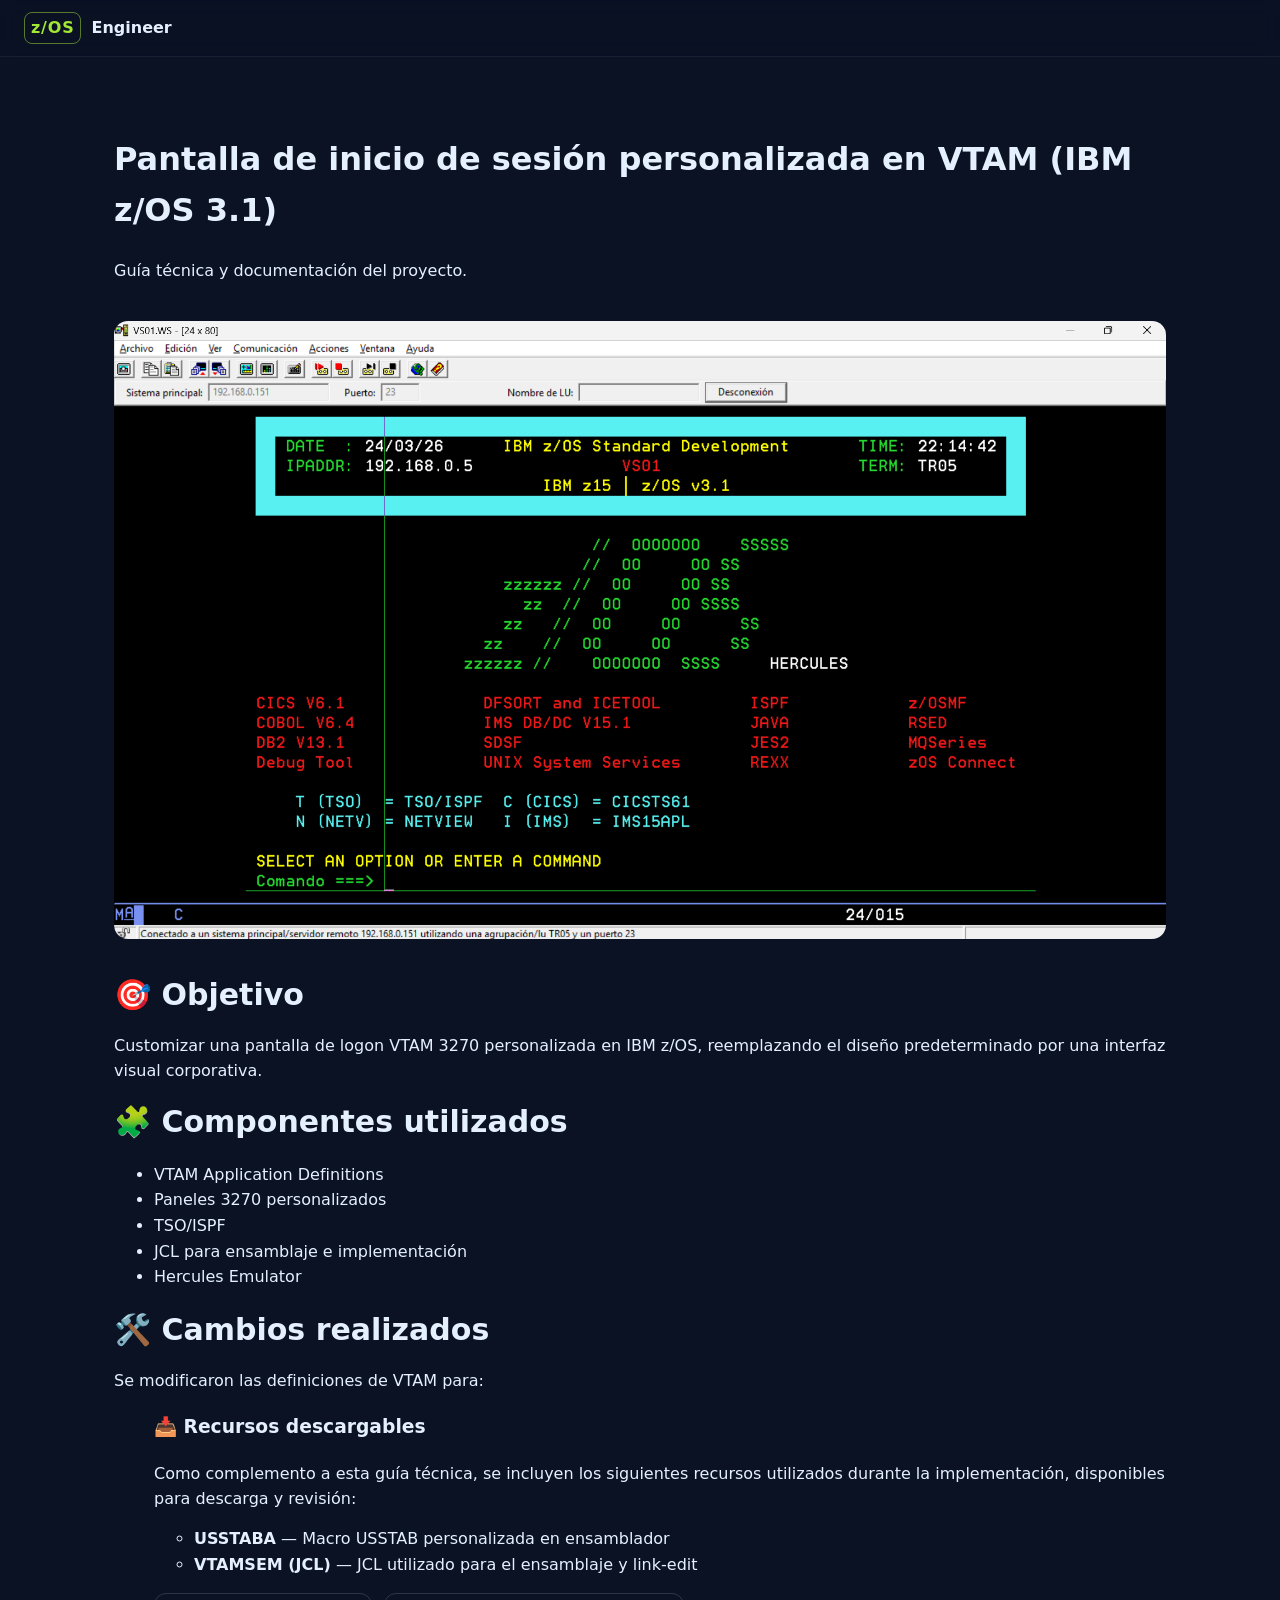
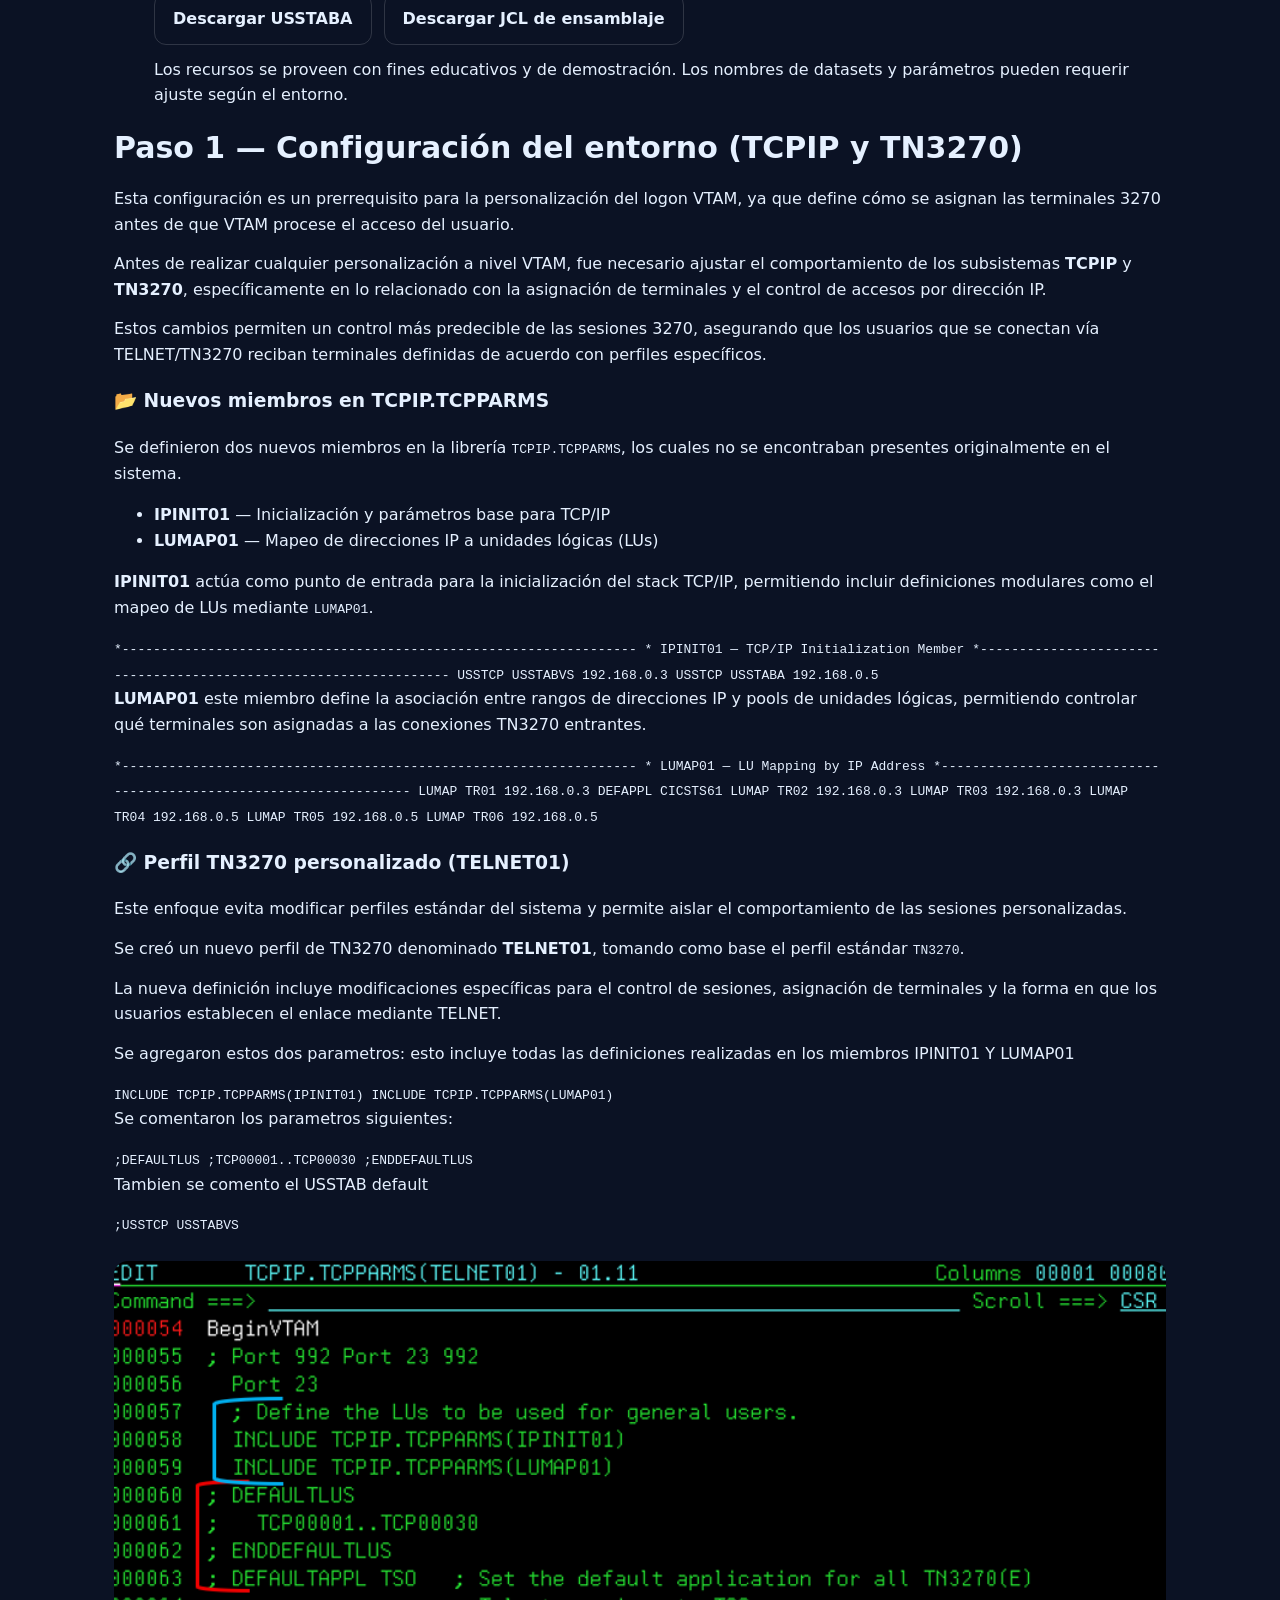
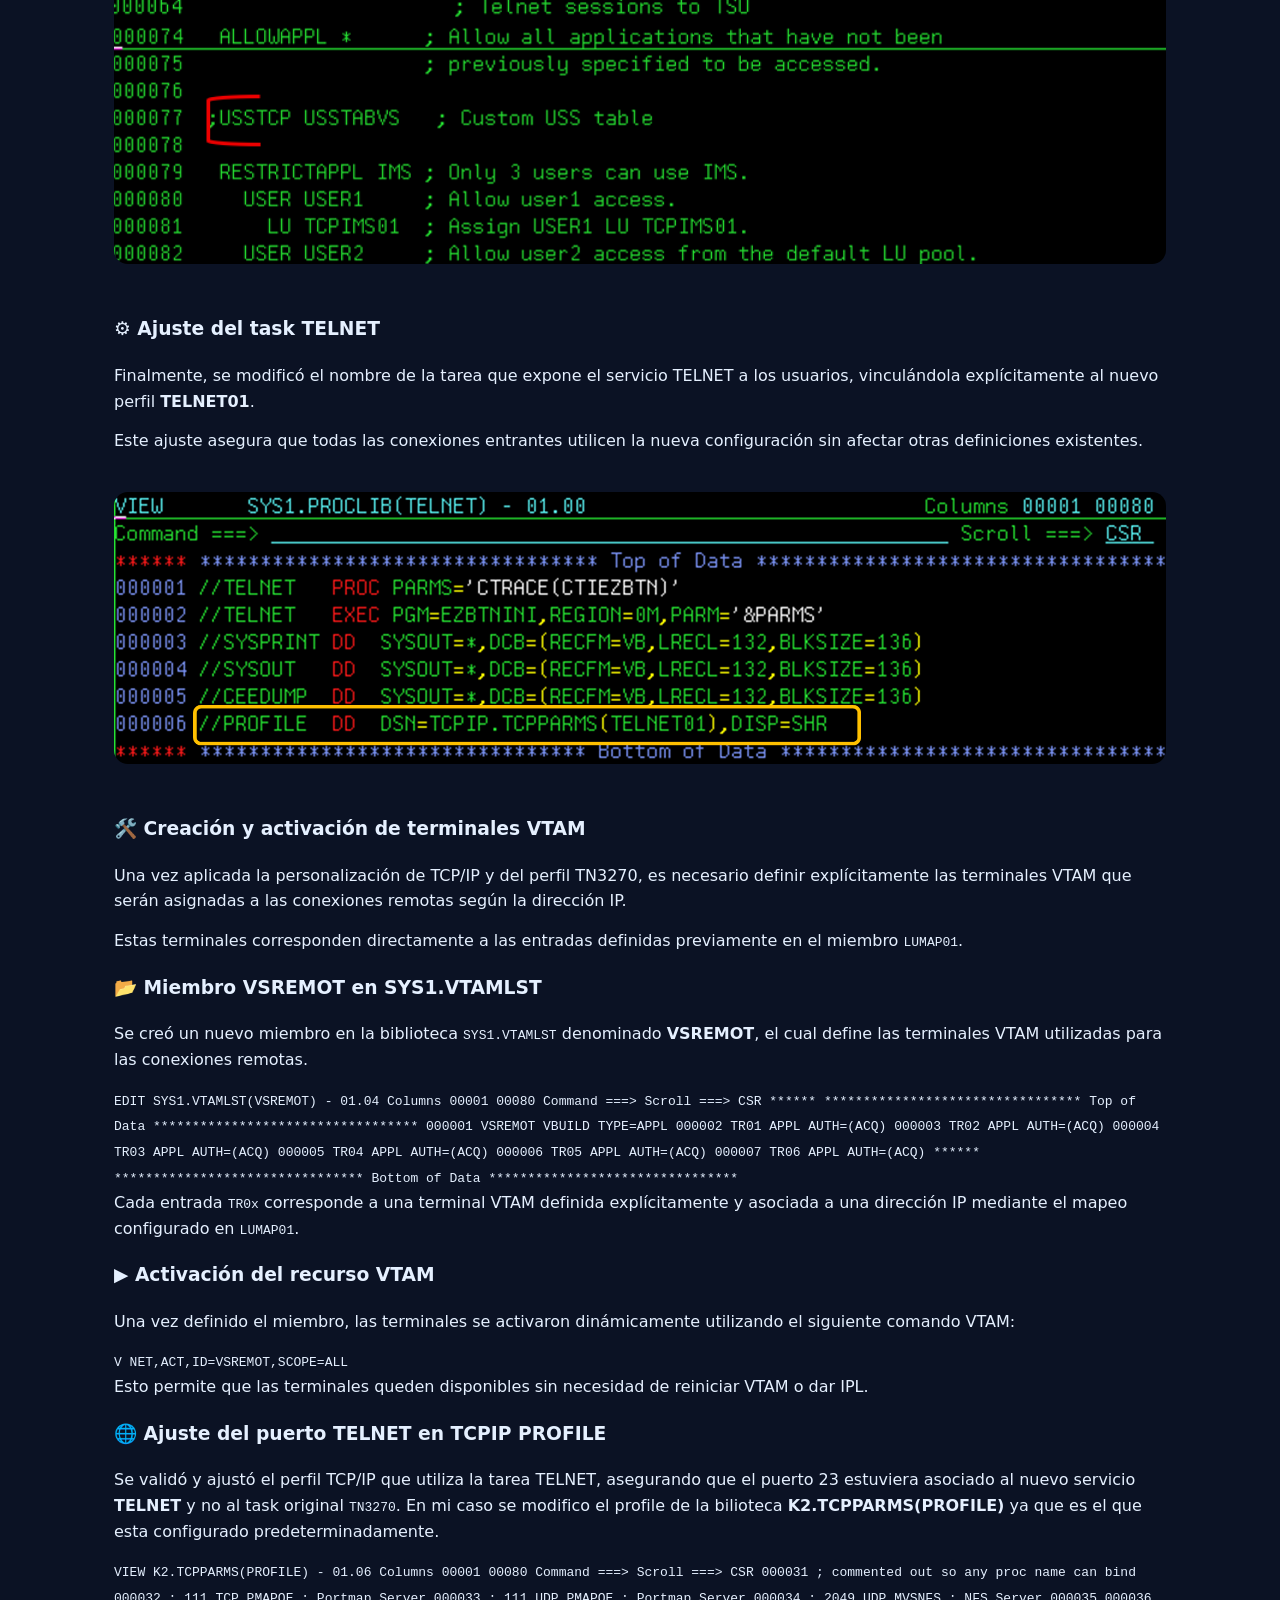
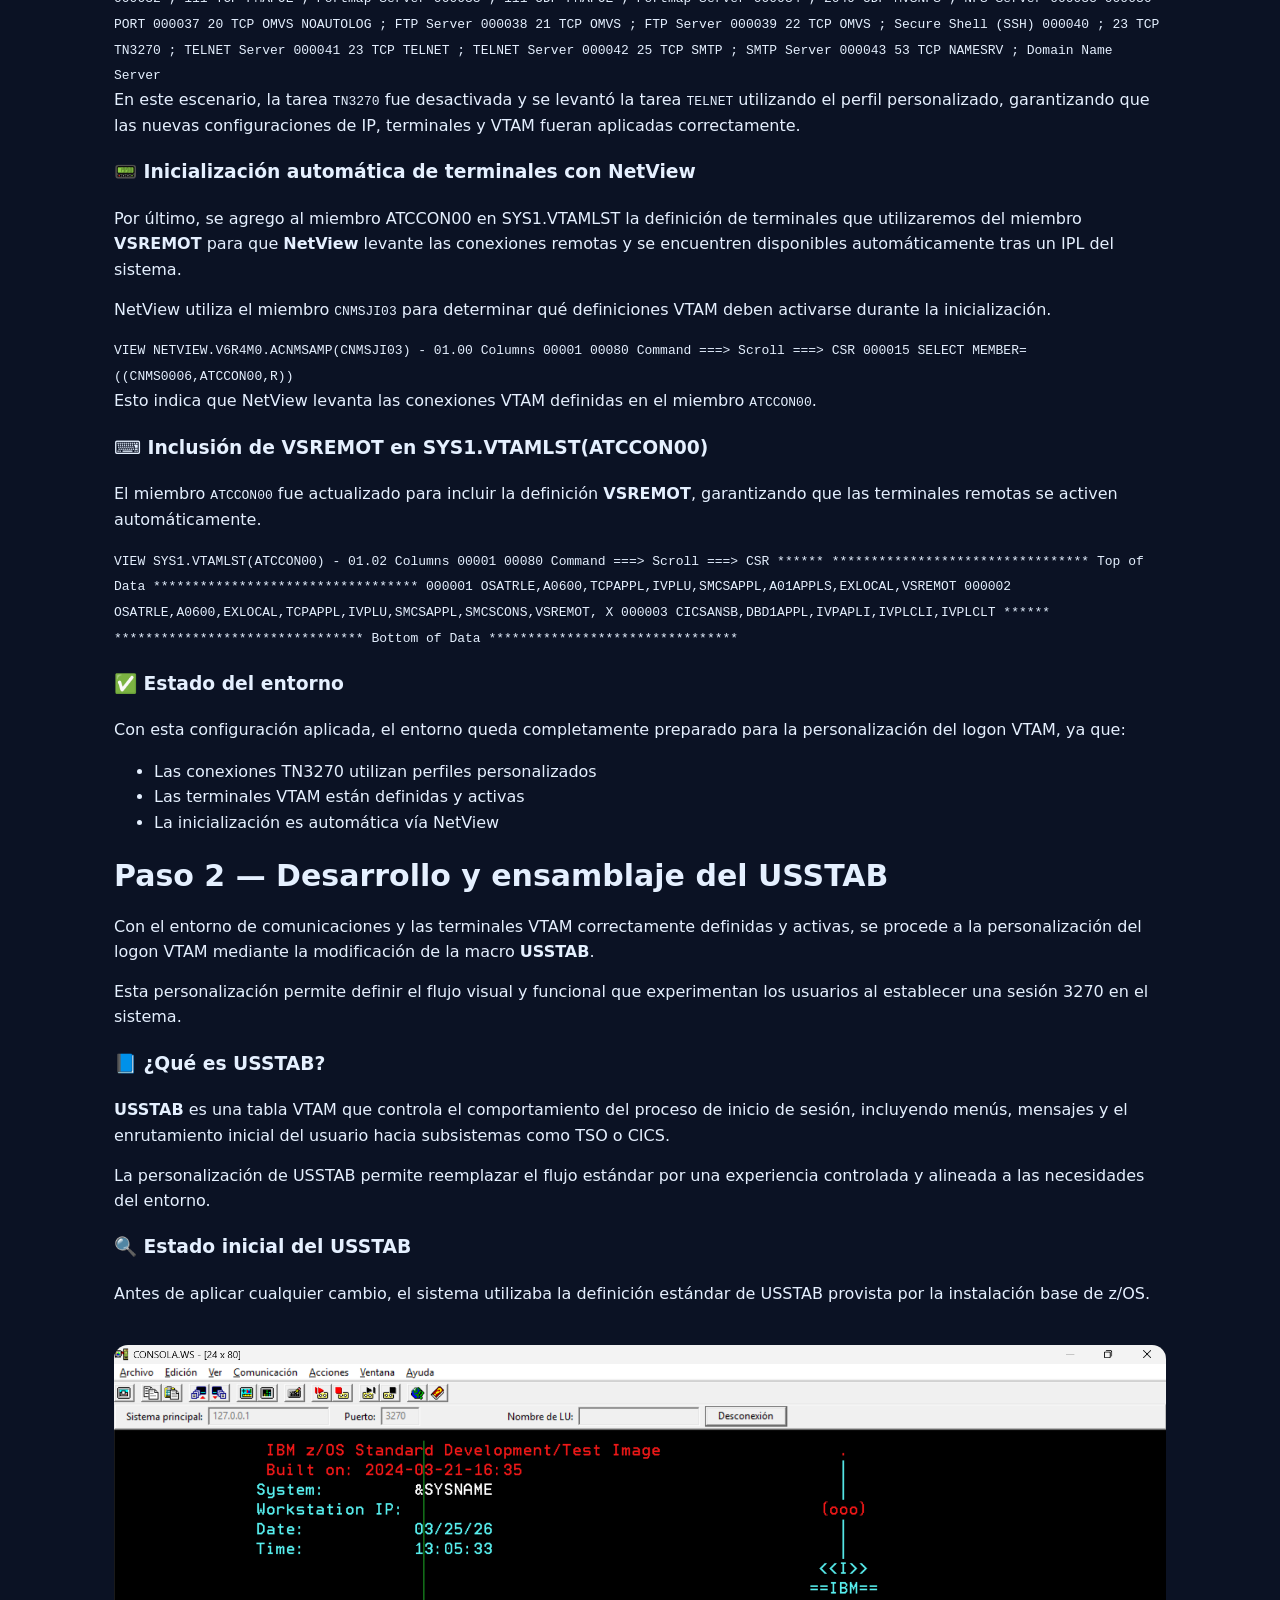
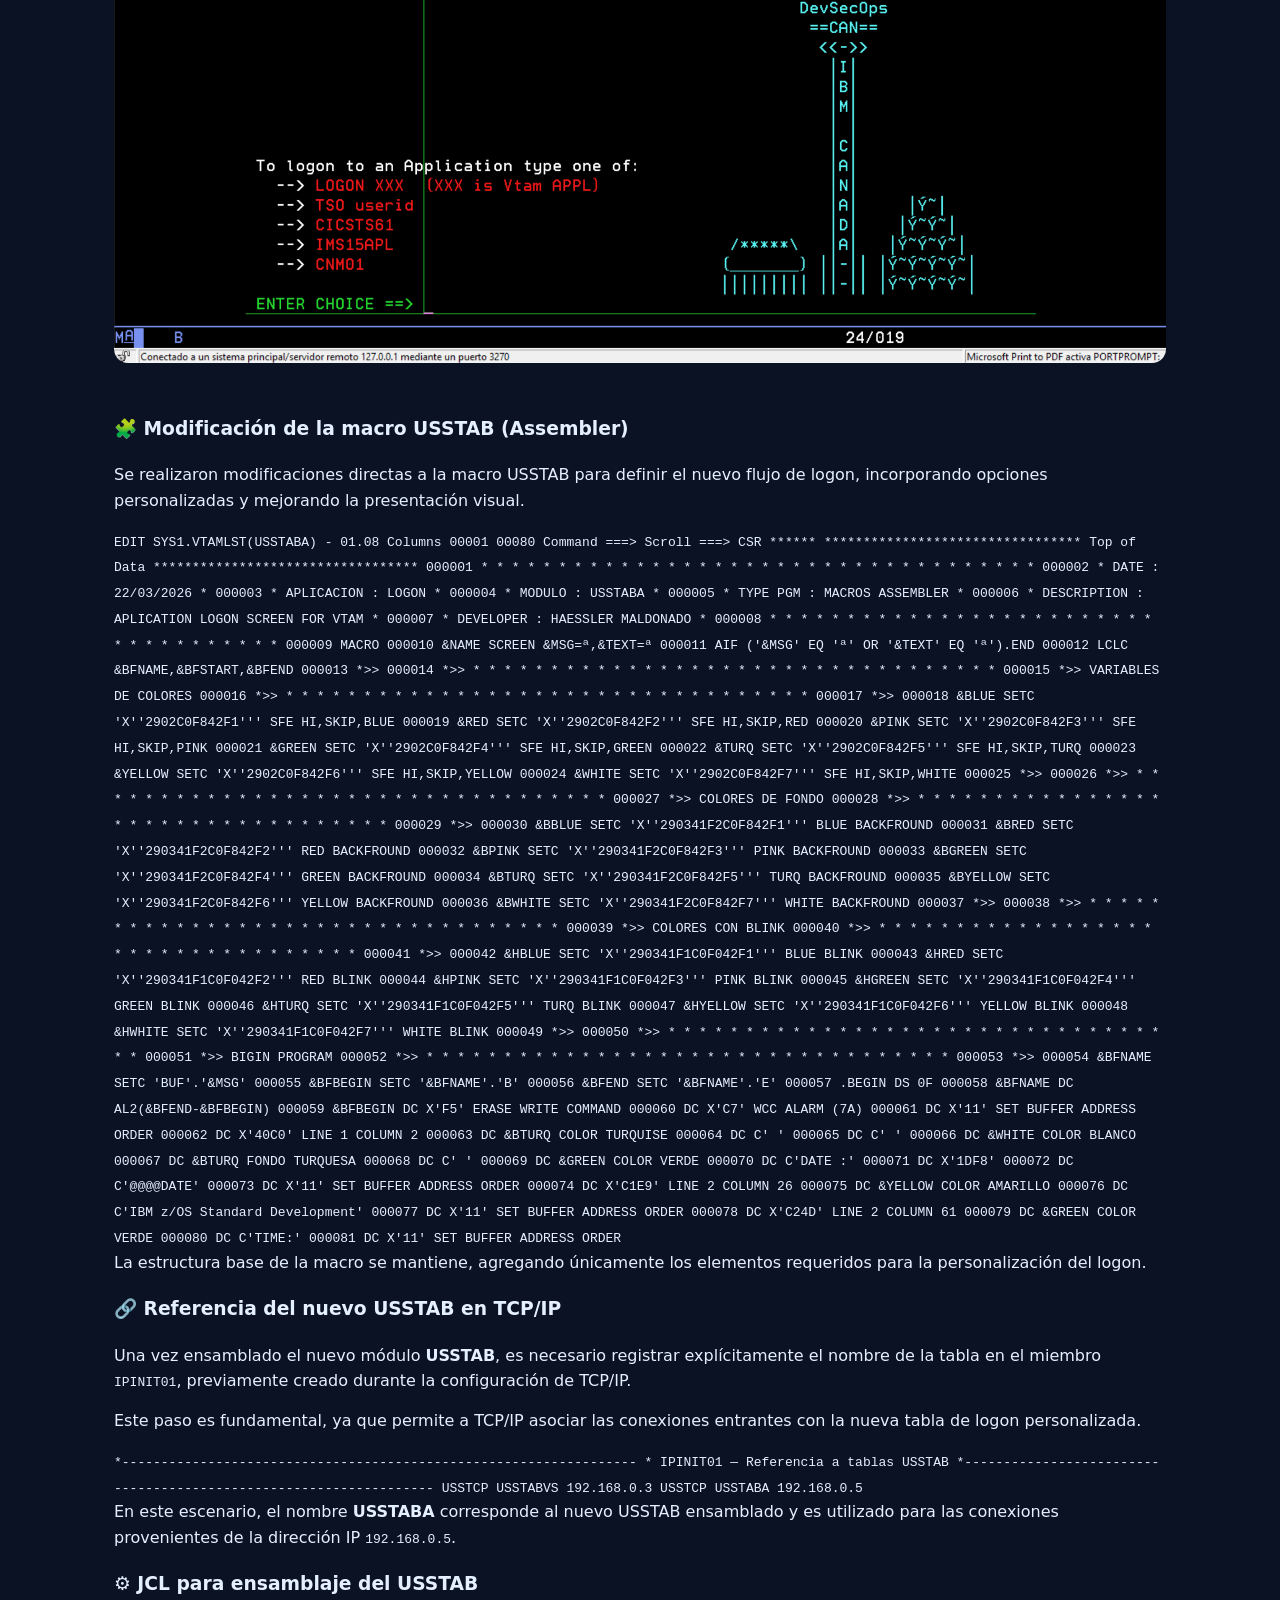
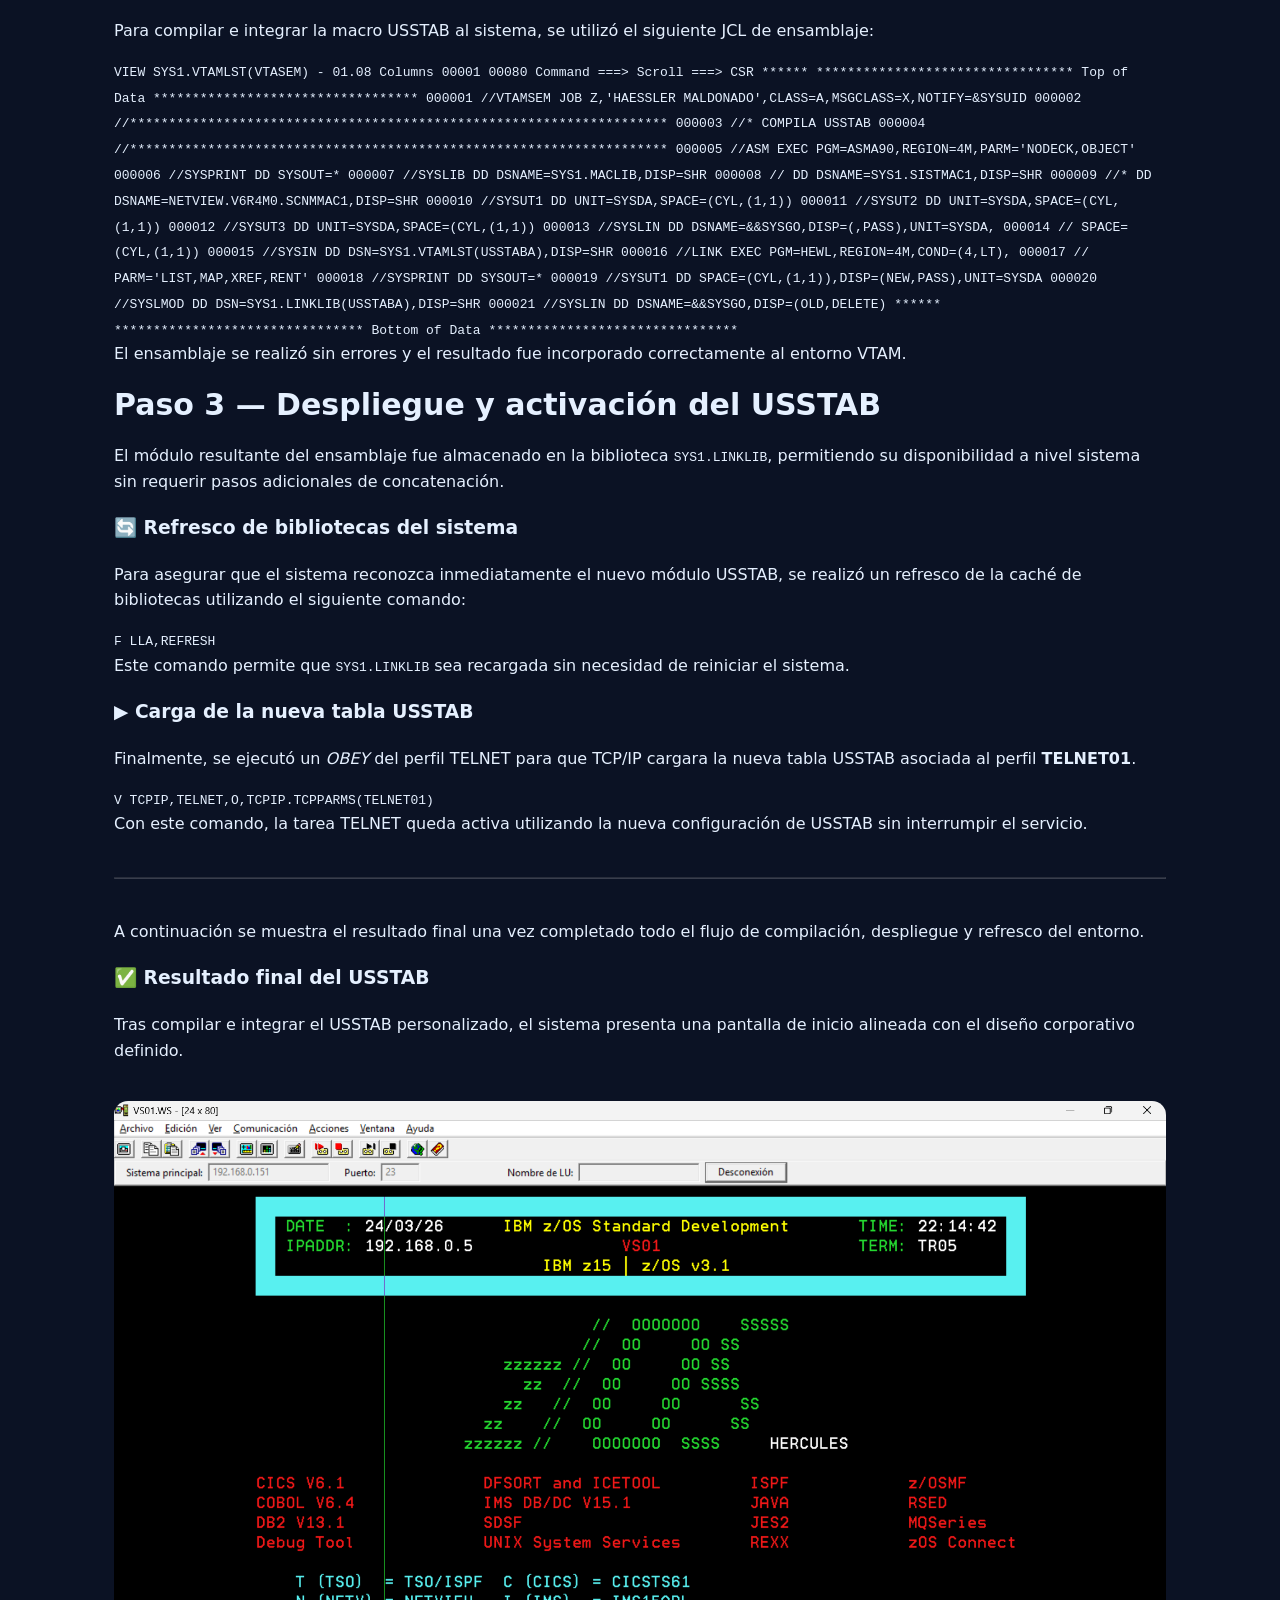
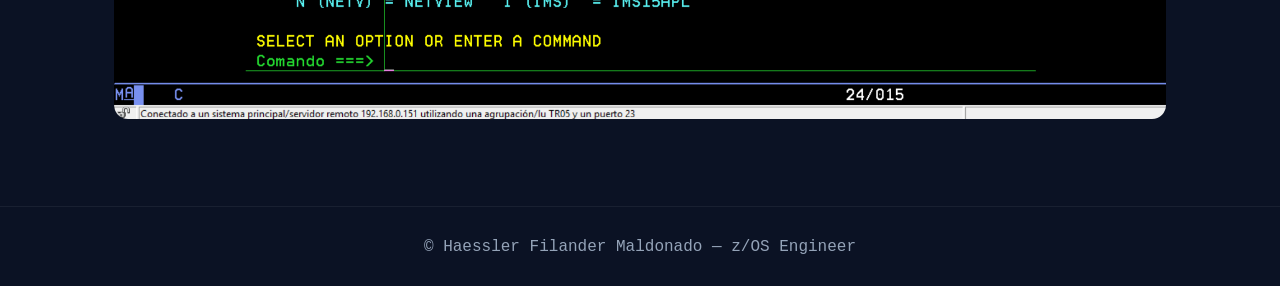
==== vtam-logon.html @ 8ce709db "Add VTAM Logon technical guide with USSTAB and JCL downloads" ====
<!DOCTYPE html>
<html lang="es">
<head>
  <meta charset="UTF-8" />
  <title>VTAM Logon Customization — IBM z/OS</title>
  <meta name="viewport" content="width=device-width, initial-scale=1" />
  <link rel="stylesheet" href="style.css" />
</head>

<body>
  <!-- Topbar reutilizada -->
  <header class="topbar">
    <a class="brand" href="/">
      <span class="brand-mark">z/OS</span>
      <span class="brand-text">Engineer</span>
    </a>
  </header>

  <main class="wrap">
    <h1>Pantalla de inicio de sesión personalizada en VTAM (IBM z/OS 3.1)</h1>

    <p class="muted">
      Guía técnica y documentación del proyecto.
    </p>

    <img src="img/vtam-logon.png"
         alt="Pantalla VTAM personalizada"
         style="width:100%; border-radius:14px; margin:24px 0">

    <h2>🎯 Objetivo</h2>
    <p>
      Customizar una pantalla de logon VTAM 3270 personalizada en IBM z/OS,
      reemplazando el diseño predeterminado por una interfaz visual corporativa.
    </p>

    <h2>🧩 Componentes utilizados</h2>
    <ul>
      <li>VTAM Application Definitions</li>
      <li>Paneles 3270 personalizados</li>
      <li>TSO/ISPF</li>
      <li>JCL para ensamblaje e implementación</li>
      <li>Hercules Emulator</li>
    </ul>



    <h2>🛠️ Cambios realizados</h2>
    <p>
      Se modificaron las definiciones de VTAM para:
    </p>
    <ul>
      <h3>📥 Recursos descargables</h3>

      <p>
      Como complemento a esta guía técnica, se incluyen los siguientes recursos
      utilizados durante la implementación, disponibles para descarga y revisión:
      </p>

      <ul>
        <li>
          <strong>USSTABA</strong> — Macro USSTAB personalizada en ensamblador
        </li>
        <li>
          <strong>VTAMSEM (JCL)</strong> — JCL utilizado para el ensamblaje y link-edit
        </li>
      </ul>

      <div style="display:flex; gap:12px; flex-wrap:wrap; margin-top:16px">
        <a class="btn btn-ghost"
          href="downloads/USSTABA.asm"
          download>
          Descargar USSTABA
        </a>

        <a class="btn btn-ghost"
          href="downloads/VTAMSEM.jcl"
          download>
          Descargar JCL de ensamblaje
        </a>
      </div>

      <p class="muted" style="margin-top:12px">
        Los recursos se proveen con fines educativos y de demostración.
        Los nombres de datasets y parámetros pueden requerir ajuste
        según el entorno.
      </p>
    </ul>

    <h2>Paso 1 — Configuración del entorno (TCPIP y TN3270)</h2>
    <p class="muted">
    Esta configuración es un prerrequisito para la personalización del logon VTAM,
    ya que define cómo se asignan las terminales 3270 antes de que VTAM procese
    el acceso del usuario.
    </p>
    <p>
    Antes de realizar cualquier personalización a nivel VTAM, fue necesario
    ajustar el comportamiento de los subsistemas <strong>TCPIP</strong> y
    <strong>TN3270</strong>, específicamente en lo relacionado con la asignación
    de terminales y el control de accesos por dirección IP.
    </p>

    <p>
    Estos cambios permiten un control más predecible de las sesiones 3270,
    asegurando que los usuarios que se conectan vía TELNET/TN3270 reciban
    terminales definidas de acuerdo con perfiles específicos.
    </p>

    <h3>📂 Nuevos miembros en TCPIP.TCPPARMS</h3>

    <p>
    Se definieron dos nuevos miembros en la librería
    <code>TCPIP.TCPPARMS</code>, los cuales no se encontraban presentes
    originalmente en el sistema.
    </p>

    <ul>
    <li><strong>IPINIT01</strong> — Inicialización y parámetros base para TCP/IP</li>
    <li><strong>LUMAP01</strong> — Mapeo de direcciones IP a unidades lógicas (LUs)</li>
    </ul>

    <p class="muted">
    <strong>IPINIT01</strong> actúa como punto de entrada para la inicialización
    del stack TCP/IP, permitiendo incluir definiciones modulares como el
    mapeo de LUs mediante <code>LUMAP01</code>.
    </p>

    <div class="code-block">
    <code>
    *------------------------------------------------------------------
    * IPINIT01 — TCP/IP Initialization Member
    *------------------------------------------------------------------
    USSTCP USSTABVS 192.168.0.3
    USSTCP USSTABA  192.168.0.5
    </code>
    </div>

    <p class="muted">
    <strong>LUMAP01</strong> este miembro define la asociación entre rangos de direcciones IP y
    pools de unidades lógicas, permitiendo controlar qué terminales
    son asignadas a las conexiones TN3270 entrantes.
    </p>
    <div class="code-block">
    <code>
    *------------------------------------------------------------------
    * LUMAP01 — LU Mapping by IP Address
    *------------------------------------------------------------------
    LUMAP TR01 192.168.0.3 DEFAPPL CICSTS61
    LUMAP TR02 192.168.0.3                 
    LUMAP TR03 192.168.0.3                 
    LUMAP TR04 192.168.0.5                 
    LUMAP TR05 192.168.0.5                 
    LUMAP TR06 192.168.0.5                 
    </code>
    </div>

    <h3>🔗 Perfil TN3270 personalizado (TELNET01)</h3>
    <p class="muted">
    Este enfoque evita modificar perfiles estándar del sistema y permite
    aislar el comportamiento de las sesiones personalizadas.
    </p>

    <p>
    Se creó un nuevo perfil de TN3270 denominado <strong>TELNET01</strong>,
    tomando como base el perfil estándar <code>TN3270</code>.
    </p>

    <p>
    La nueva definición incluye modificaciones específicas para el control
    de sesiones, asignación de terminales y la forma en que los usuarios
    establecen el enlace mediante TELNET.
    </p>
    <p>
    Se agregaron estos dos parametros:
    esto incluye todas las definiciones realizadas en los miembros IPINIT01 Y LUMAP01
    </p>
    <div class="code-block">
    <code>
    INCLUDE TCPIP.TCPPARMS(IPINIT01)
    INCLUDE TCPIP.TCPPARMS(LUMAP01)
    </code>
    </div>
    <p>
    Se comentaron los parametros siguientes:
    </p>
    <div class="code-block">
    <code>
    ;DEFAULTLUS          
    ;TCP00001..TCP00030
    ;ENDDEFAULTLUS
    </code>
    </div>
    <p>
    Tambien se comento el USSTAB default
    </p>
    <div class="code-block">
    <code>
    ;USSTCP USSTABVS          
    </code>
    </div>


    <img src="img/TELNET01.png"
         alt="Pantalla VTAM personalizada"
         style="width:100%; border-radius:14px; margin:24px 0">

    <h3>⚙️ Ajuste del task TELNET</h3>

    <p>
    Finalmente, se modificó el nombre de la tarea que expone el servicio
    TELNET a los usuarios, vinculándola explícitamente al nuevo perfil
    <strong>TELNET01</strong>.
    </p>

    <p>
    Este ajuste asegura que todas las conexiones entrantes utilicen
    la nueva configuración sin afectar otras definiciones existentes.
    </p>

    <img src="img/proc-telnet.png"
         alt="Pantalla VTAM personalizada"
         style="width:100%; border-radius:14px; margin:24px 0">

    <h3>🛠️ Creación y activación de terminales VTAM</h3>

    <p>
      Una vez aplicada la personalización de TCP/IP y del perfil TN3270,
      es necesario definir explícitamente las terminales VTAM que serán
      asignadas a las conexiones remotas según la dirección IP.
    </p>

    <p>
      Estas terminales corresponden directamente a las entradas definidas
      previamente en el miembro <code>LUMAP01</code>.
    </p>  
  
    <h3>📂 Miembro VSREMOT en SYS1.VTAMLST</h3>

    <p>
      Se creó un nuevo miembro en la biblioteca <code>SYS1.VTAMLST</code>
      denominado <strong>VSREMOT</strong>, el cual define las terminales
      VTAM utilizadas para las conexiones remotas.
    </p>  
    <div class="code-block">
      <code>
      EDIT       SYS1.VTAMLST(VSREMOT) - 01.04                           Columns 00001 00080 
      Command ===>                                                          Scroll ===> CSR  
      ****** ********************************* Top of Data **********************************
      000001 VSREMOT  VBUILD TYPE=APPL                                                       
      000002 TR01     APPL AUTH=(ACQ)                                                        
      000003 TR02     APPL AUTH=(ACQ)                                                        
      000004 TR03     APPL AUTH=(ACQ)                                                        
      000005 TR04     APPL AUTH=(ACQ)                                                        
      000006 TR05     APPL AUTH=(ACQ)                                                        
      000007 TR06     APPL AUTH=(ACQ)                                                        
      ****** ******************************** Bottom of Data ********************************
      </code>
    </div>

    <p class="muted">
      Cada entrada <code>TR0x</code> corresponde a una terminal VTAM definida
      explícitamente y asociada a una dirección IP mediante el mapeo
      configurado en <code>LUMAP01</code>.
    </p>    

    <h3>▶️ Activación del recurso VTAM</h3>

    <p>
      Una vez definido el miembro, las terminales se activaron dinámicamente
      utilizando el siguiente comando VTAM:
    </p>

    <div class="code-block">
      <code>
    V NET,ACT,ID=VSREMOT,SCOPE=ALL
      </code>
    </div>

    <p class="muted">
      Esto permite que las terminales queden disponibles sin necesidad de
      reiniciar VTAM o dar IPL.
    </p>

    <h3>🌐 Ajuste del puerto TELNET en TCPIP PROFILE</h3>

    <p>
      Se validó y ajustó el perfil TCP/IP que utiliza la tarea TELNET,
      asegurando que el puerto 23 estuviera asociado al nuevo servicio
      <strong>TELNET</strong> y no al task original <code>TN3270</code>.
      En mi caso se modifico el profile de la bilioteca <strong>K2.TCPPARMS(PROFILE)</strong>
      ya que es el que esta configurado predeterminadamente.
    </p>
    <div class="code-block">
      <code>
      VIEW       K2.TCPPARMS(PROFILE) - 01.06                            Columns 00001 00080
      Command ===>                                                          Scroll ===> CSR 
      000031 ; commented out so any proc name can bind                                      
      000032 ;  111 TCP PMAPOE              ; Portmap Server                                
      000033 ;  111 UDP PMAPOE              ; Portmap Server                                
      000034 ; 2049 UDP MVSNFS              ; NFS Server                                    
      000035                                                                                
      000036 PORT                                                                           
      000037     20 TCP OMVS      NOAUTOLOG ; FTP Server                                    
      000038     21 TCP OMVS                ; FTP Server                                    
      000039     22 TCP OMVS                ; Secure Shell (SSH)                            
      000040 ;   23 TCP TN3270              ; TELNET Server                                 
      000041     23 TCP TELNET              ; TELNET Server                                 
      000042     25 TCP SMTP                ; SMTP Server                                   
      000043     53 TCP NAMESRV             ; Domain Name Server                            
      </code>
    </div>
    <p class="muted">
      En este escenario, la tarea <code>TN3270</code> fue desactivada y se
      levantó la tarea <code>TELNET</code> utilizando el perfil personalizado,
      garantizando que las nuevas configuraciones de IP, terminales y VTAM
      fueran aplicadas correctamente.
    </p>

    <h3>📟 Inicialización automática de terminales con NetView</h3>

    <p>
      Por último, se agrego al miembro ATCCON00 en SYS1.VTAMLST la definición 
      de terminales que utilizaremos del miembro <strong>VSREMOT</strong> para que
      <strong>NetView</strong> levante las conexiones remotas y se encuentren
      disponibles automáticamente tras un IPL del sistema.
    </p>

    <p>
      NetView utiliza el miembro <code>CNMSJI03</code> para determinar
      qué definiciones VTAM deben activarse durante la inicialización.
    </p>

    <div class="code-block">
      <code>
      VIEW       NETVIEW.V6R4M0.ACNMSAMP(CNMSJI03) - 01.00               Columns 00001 00080
      Command ===>                                                          Scroll ===> CSR 
      000015   SELECT MEMBER=((CNMS0006,ATCCON00,R))                                        
      </code>
    </div>

    <p class="muted">
      Esto indica que NetView levanta las conexiones VTAM definidas
      en el miembro <code>ATCCON00</code>.
    </p>

    <h3>⌨️ Inclusión de VSREMOT en SYS1.VTAMLST(ATCCON00)</h3>

    <p>
      El miembro <code>ATCCON00</code> fue actualizado para incluir
      la definición <strong>VSREMOT</strong>, garantizando que las
      terminales remotas se activen automáticamente.
    </p>

    <div class="code-block">
      <code>
      VIEW       SYS1.VTAMLST(ATCCON00) - 01.02                          Columns 00001 00080 
      Command ===>                                                          Scroll ===> CSR  
      ****** ********************************* Top of Data **********************************
      000001 OSATRLE,A0600,TCPAPPL,IVPLU,SMCSAPPL,A01APPLS,EXLOCAL,VSREMOT                   
      000002 OSATRLE,A0600,EXLOCAL,TCPAPPL,IVPLU,SMCSAPPL,SMCSCONS,VSREMOT,         X        
      000003 CICSANSB,DBD1APPL,IVPAPLI,IVPLCLI,IVPLCLT                                       
      ****** ******************************** Bottom of Data ********************************
      </code>
    </div>

    <h3>✅ Estado del entorno</h3>

    <p>
      Con esta configuración aplicada, el entorno queda completamente
      preparado para la personalización del logon VTAM, ya que:
    </p>

    <ul>
      <li>Las conexiones TN3270 utilizan perfiles personalizados</li>
      <li>Las terminales VTAM están definidas y activas</li>
      <li>La inicialización es automática vía NetView</li>
    </ul>

    <h2>Paso 2 — Desarrollo y ensamblaje del USSTAB</h2>

    <p>
      Con el entorno de comunicaciones y las terminales VTAM correctamente
      definidas y activas, se procede a la personalización del logon VTAM
      mediante la modificación de la macro <strong>USSTAB</strong>.
    </p>

    <p>
      Esta personalización permite definir el flujo visual y funcional que
      experimentan los usuarios al establecer una sesión 3270 en el sistema.
    </p>
    <h3>📘 ¿Qué es USSTAB?</h3>

    <p>
      <strong>USSTAB</strong> es una tabla VTAM que controla el comportamiento
      del proceso de inicio de sesión, incluyendo menús, mensajes y el
      enrutamiento inicial del usuario hacia subsistemas como TSO o CICS.
    </p>

    <p class="muted">
      La personalización de USSTAB permite reemplazar el flujo estándar por
      una experiencia controlada y alineada a las necesidades del entorno.
    </p>

    <h3>🔍 Estado inicial del USSTAB</h3>

    <p>
      Antes de aplicar cualquier cambio, el sistema utilizaba la definición
      estándar de USSTAB provista por la instalación base de z/OS.
    </p>

    <img src="img/usstab-before.png"
        alt="USSTAB original antes de la customización"
        style="width:100%; border-radius:14px; margin:24px 0">

    <h3>🧩 Modificación de la macro USSTAB (Assembler)</h3>

    <p>
      Se realizaron modificaciones directas a la macro USSTAB para definir
      el nuevo flujo de logon, incorporando opciones personalizadas y
      mejorando la presentación visual.
    </p>

    <div class="code-block">
      <code>
    EDIT       SYS1.VTAMLST(USSTABA) - 01.08                           Columns 00001 00080 
    Command ===>                                                          Scroll ===> CSR  
    ****** ********************************* Top of Data **********************************
    000001 * * * * * * * * * * * * * * * * * * * * * * * * * * * * * * * * * * * *         
    000002 * DATE        : 22/03/2026                                            *         
    000003 * APLICACION  : LOGON                                                 *         
    000004 * MODULO      : USSTABA                                               *         
    000005 * TYPE PGM    : MACROS ASSEMBLER                                      *         
    000006 * DESCRIPTION : APLICATION LOGON SCREEN FOR VTAM                      *         
    000007 * DEVELOPER   : HAESSLER MALDONADO                                    *         
    000008 * * * * * * * * * * * * * * * * * * * * * * * * * * * * * * * * * * * *         
    000009          MACRO                                                                  
    000010 &NAME    SCREEN &MSG=ª,&TEXT=ª                                                  
    000011          AIF   ('&MSG' EQ 'ª' OR '&TEXT' EQ 'ª').END                            
    000012          LCLC  &BFNAME,&BFSTART,&BFEND                                          
    000013 *>>                                                                             
    000014 *>> * * * * * * * * * * * * * * * * * * * * * * * * * * * * * * * * * *         
    000015 *>>                     VARIABLES DE COLORES                                    
    000016 *>> * * * * * * * * * * * * * * * * * * * * * * * * * * * * * * * * * *         
    000017 *>>                                                                             
    000018 &BLUE    SETC  'X''2902C0F842F1'''                SFE HI,SKIP,BLUE              
    000019 &RED     SETC  'X''2902C0F842F2'''                SFE HI,SKIP,RED               
    000020 &PINK    SETC  'X''2902C0F842F3'''                SFE HI,SKIP,PINK              
    000021 &GREEN   SETC  'X''2902C0F842F4'''                SFE HI,SKIP,GREEN             
    000022 &TURQ    SETC  'X''2902C0F842F5'''                SFE HI,SKIP,TURQ             
    000023 &YELLOW  SETC  'X''2902C0F842F6'''                SFE HI,SKIP,YELLOW           
    000024 &WHITE   SETC  'X''2902C0F842F7'''                SFE HI,SKIP,WHITE            
    000025 *>>                                                                            
    000026 *>> * * * * * * * * * * * * * * * * * * * * * * * * * * * * * * * * * *        
    000027 *>>                       COLORES DE FONDO                                     
    000028 *>> * * * * * * * * * * * * * * * * * * * * * * * * * * * * * * * * * *        
    000029 *>>                                                                            
    000030 &BBLUE   SETC  'X''290341F2C0F842F1'''            BLUE   BACKFROUND            
    000031 &BRED    SETC  'X''290341F2C0F842F2'''            RED    BACKFROUND            
    000032 &BPINK   SETC  'X''290341F2C0F842F3'''            PINK   BACKFROUND            
    000033 &BGREEN  SETC  'X''290341F2C0F842F4'''            GREEN  BACKFROUND            
    000034 &BTURQ   SETC  'X''290341F2C0F842F5'''            TURQ   BACKFROUND            
    000035 &BYELLOW SETC  'X''290341F2C0F842F6'''            YELLOW BACKFROUND            
    000036 &BWHITE  SETC  'X''290341F2C0F842F7'''            WHITE  BACKFROUND            
    000037 *>>                                                                            
    000038 *>> * * * * * * * * * * * * * * * * * * * * * * * * * * * * * * * * * *        
    000039 *>>                       COLORES CON BLINK                                    
    000040 *>> * * * * * * * * * * * * * * * * * * * * * * * * * * * * * * * * * *        
    000041 *>>                                                                            
    000042 &HBLUE   SETC  'X''290341F1C0F042F1'''            BLUE   BLINK                 
    000043 &HRED    SETC  'X''290341F1C0F042F2'''            RED    BLINK                 
    000044 &HPINK   SETC  'X''290341F1C0F042F3'''            PINK   BLINK                 
    000045 &HGREEN  SETC  'X''290341F1C0F042F4'''            GREEN  BLINK                 
    000046 &HTURQ   SETC  'X''290341F1C0F042F5'''            TURQ   BLINK                 
    000047 &HYELLOW SETC  'X''290341F1C0F042F6'''            YELLOW BLINK                 
    000048 &HWHITE  SETC  'X''290341F1C0F042F7'''            WHITE  BLINK                 
    000049 *>>                                                                            
    000050 *>> * * * * * * * * * * * * * * * * * * * * * * * * * * * * * * * * * *        
    000051 *>>                         BIGIN PROGRAM                                      
    000052 *>> * * * * * * * * * * * * * * * * * * * * * * * * * * * * * * * * * *        
    000053 *>>                                                                            
    000054 &BFNAME  SETC  'BUF'.'&MSG'                                                    
    000055 &BFBEGIN SETC  '&BFNAME'.'B'                                                   
    000056 &BFEND   SETC  '&BFNAME'.'E'                                                   
    000057 .BEGIN   DS    0F                                                              
    000058 &BFNAME  DC    AL2(&BFEND-&BFBEGIN)                                            
    000059 &BFBEGIN DC    X'F5'                     ERASE WRITE COMMAND                   
    000060          DC    X'C7'                     WCC ALARM (7A)                        
    000061          DC    X'11'                     SET BUFFER ADDRESS ORDER              
    000062          DC    X'40C0'                   LINE 1 COLUMN 2                       
    000063          DC    &BTURQ                    COLOR TURQUISE                        
    000064          DC    C'                                       '                      
    000065          DC    C'                                       '                      
    000066          DC    &WHITE                    COLOR BLANCO                          
    000067          DC    &BTURQ                    FONDO TURQUESA                        
    000068          DC    C'  '                                                           
    000069          DC    &GREEN                    COLOR VERDE                           
    000070          DC    C'DATE  :'                                                      
    000071          DC    X'1DF8'                                                         
    000072          DC    C'@@@@DATE'                                                     
    000073          DC    X'11'                     SET BUFFER ADDRESS ORDER              
    000074          DC    X'C1E9'                   LINE 2 COLUMN 26                      
    000075          DC    &YELLOW                   COLOR AMARILLO                        
    000076          DC    C'IBM z/OS Standard Development'                                
    000077          DC    X'11'                     SET BUFFER ADDRESS ORDER              
    000078          DC    X'C24D'                   LINE 2 COLUMN 61                      
    000079          DC    &GREEN                    COLOR VERDE                           
    000080          DC    C'TIME:'                                                        
    000081          DC    X'11'                     SET BUFFER ADDRESS ORDER              
      </code>
    </div>

    <p class="muted">
      La estructura base de la macro se mantiene, agregando únicamente los
      elementos requeridos para la personalización del logon.
    </p>

    <h3>🔗 Referencia del nuevo USSTAB en TCP/IP</h3>

    <p>
      Una vez ensamblado el nuevo módulo <strong>USSTAB</strong>, es necesario
      registrar explícitamente el nombre de la tabla en el miembro
      <code>IPINIT01</code>, previamente creado durante la configuración de
      TCP/IP.
    </p>

    <p>
      Este paso es fundamental, ya que permite a TCP/IP asociar las conexiones
      entrantes con la nueva tabla de logon personalizada.
    </p>

    <div class="code-block">
      <code>
    *------------------------------------------------------------------
    * IPINIT01 — Referencia a tablas USSTAB
    *------------------------------------------------------------------
    USSTCP USSTABVS 192.168.0.3
    USSTCP USSTABA  192.168.0.5
      </code>
    </div>

    <p class="muted">
      En este escenario, el nombre <strong>USSTABA</strong> corresponde al
      nuevo USSTAB ensamblado y es utilizado para las conexiones provenientes
      de la dirección IP <code>192.168.0.5</code>.
    </p>

    <h3>⚙️ JCL para ensamblaje del USSTAB</h3>

    <p>
      Para compilar e integrar la macro USSTAB al sistema, se utilizó el
      siguiente JCL de ensamblaje:
    </p>

    <div class="code-block">
      <code>
    VIEW       SYS1.VTAMLST(VTASEM) - 01.08                            Columns 00001 00080 
    Command ===>                                                          Scroll ===> CSR  
    ****** ********************************* Top of Data **********************************
    000001 //VTAMSEM  JOB Z,'HAESSLER MALDONADO',CLASS=A,MSGCLASS=X,NOTIFY=&SYSUID         
    000002 //*********************************************************************         
    000003 //* COMPILA USSTAB                                                              
    000004 //*********************************************************************         
    000005 //ASM      EXEC PGM=ASMA90,REGION=4M,PARM='NODECK,OBJECT'                       
    000006 //SYSPRINT DD SYSOUT=*                                                          
    000007 //SYSLIB   DD DSNAME=SYS1.MACLIB,DISP=SHR                                       
    000008 //         DD DSNAME=SYS1.SISTMAC1,DISP=SHR                                     
    000009 //*        DD DSNAME=NETVIEW.V6R4M0.SCNMMAC1,DISP=SHR                           
    000010 //SYSUT1   DD UNIT=SYSDA,SPACE=(CYL,(1,1))                                      
    000011 //SYSUT2   DD UNIT=SYSDA,SPACE=(CYL,(1,1))                                      
    000012 //SYSUT3   DD UNIT=SYSDA,SPACE=(CYL,(1,1))                                      
    000013 //SYSLIN   DD DSNAME=&&SYSGO,DISP=(,PASS),UNIT=SYSDA,                           
    000014 //         SPACE=(CYL,(1,1))                                                    
    000015 //SYSIN    DD DSN=SYS1.VTAMLST(USSTABA),DISP=SHR                                
    000016 //LINK     EXEC PGM=HEWL,REGION=4M,COND=(4,LT),                                 
    000017 //         PARM='LIST,MAP,XREF,RENT'                                            
    000018 //SYSPRINT DD SYSOUT=*                                                          
    000019 //SYSUT1   DD SPACE=(CYL,(1,1)),DISP=(NEW,PASS),UNIT=SYSDA                      
    000020 //SYSLMOD  DD DSN=SYS1.LINKLIB(USSTABA),DISP=SHR                                
    000021 //SYSLIN   DD DSNAME=&&SYSGO,DISP=(OLD,DELETE)                                  
    ****** ******************************** Bottom of Data ********************************
      </code>
    </div>

    <p class="muted">
      El ensamblaje se realizó sin errores y el resultado fue incorporado
      correctamente al entorno VTAM.
    </p>

    <h2>Paso 3 —  Despliegue y activación del USSTAB</h2>

    <p>
      El módulo resultante del ensamblaje fue almacenado en la biblioteca
      <code>SYS1.LINKLIB</code>, permitiendo su disponibilidad a nivel sistema
      sin requerir pasos adicionales de concatenación.
    </p>

    <h3>🔄 Refresco de bibliotecas del sistema</h3>

    <p>
      Para asegurar que el sistema reconozca inmediatamente el nuevo módulo
      USSTAB, se realizó un refresco de la caché de bibliotecas utilizando
      el siguiente comando:
    </p>

    <div class="code-block">
      <code>
    F LLA,REFRESH
      </code>
    </div>

    <p class="muted">
      Este comando permite que <code>SYS1.LINKLIB</code> sea recargada sin
      necesidad de reiniciar el sistema.
    </p>

    <h3>▶️ Carga de la nueva tabla USSTAB</h3>

    <p>
      Finalmente, se ejecutó un <em>OBEY</em> del perfil TELNET para que
      TCP/IP cargara la nueva tabla USSTAB asociada al perfil
      <strong>TELNET01</strong>.
    </p>

    <div class="code-block">
      <code>
    V TCPIP,TELNET,O,TCPIP.TCPPARMS(TELNET01)
      </code>
    </div>    
    <p class="muted">
      Con este comando, la tarea TELNET queda activa utilizando la nueva
      configuración de USSTAB sin interrumpir el servicio.
    </p>

    <hr style="margin:40px 0; opacity:.2">
    <p class="muted">
    A continuación se muestra el resultado final una vez completado todo el flujo
    de compilación, despliegue y refresco del entorno.
    </p>
    <h3>✅ Resultado final del USSTAB</h3>

    <p>
      Tras compilar e integrar el USSTAB personalizado, el sistema presenta
      una pantalla de inicio alineada con el diseño corporativo definido.
    </p>

    <img src="img/usstab-after.png"
        alt="USSTAB personalizado después de la modificación"
        style="width:100%; border-radius:14px; margin:24px 0">

  </main>

  <footer class="footer">
    <p class="mono">© Haessler Filander Maldonado — z/OS Engineer</p>
  </footer>
</body>
</html>
---- style.css ----
/* ===== Base ===== */
:root{
  --bg: #0b1224;         /* deep space */
  --panel: #0f172a;      /* slate-900 */
  --card: #111827;       /* gray-900 */
  --text: #e5f0ff;
  --muted: #94a3b8;
  --accent: #22d3ee;     /* cyan-400 */
  --accent-2: #14b8a6;   /* teal-500 */
  --lime: #a3e635;       /* 3270 green */
  --shadow: rgba(0,0,0,.35);
  --radius: 14px;
}

*{box-sizing:border-box}
html,body{margin:0;padding:0}
body{
  font-family: system-ui, -apple-system, Segoe UI, Roboto, Ubuntu, Cantarell, Noto Sans, Arial, "Helvetica Neue", sans-serif;
  background: radial-gradient(1200px 800px at 80% -10%, rgba(34,211,238,.15), transparent 70%),
              radial-gradient(1000px 700px at 10% 110%, rgba(163,230,53,.12), transparent 65%),
              var(--bg);
  color: var(--text);
  line-height: 1.6;
}

/* monospace flavor */
.mono{font-family: ui-monospace, SFMono-Regular, Menlo, Monaco, Consolas, "Liberation Mono", "Courier New", monospace}

/* ===== Skip link ===== */
.skip-link{
  position:absolute; left:-9999px; top:auto; width:1px; height:1px; overflow:hidden;
}
.skip-link:focus{
  left:12px; top:12px; width:auto; height:auto; padding:8px 12px;
  background:#000; color:#fff; border-radius:8px; z-index:1000;
}

/* ===== Topbar ===== */
.topbar{
  position:sticky; top:0; z-index:50;
  display:flex; align-items:center; justify-content:space-between;
  padding: 12px 24px;
  background: rgba(11, 18, 36, .6);
  backdrop-filter: blur(8px);
  border-bottom: 1px solid rgba(255,255,255,.06);
}
.brand{display:flex; gap:10px; align-items:baseline; text-decoration:none}
.brand:hover .brand-text{opacity:.95}
.brand-mark{
  color: var(--lime); font-weight:900; letter-spacing:.8px;
  border:1px solid rgba(163,230,53,.5); padding:2px 6px; border-radius:8px;
}
.brand-text{color:var(--text); font-weight:700}
.nav{display:flex; gap:14px}
.nav a{color:var(--muted); text-decoration:none; padding:8px 10px; border-radius:8px}
.nav a:hover,.nav a:focus{color:var(--text); background:rgba(255,255,255,.06); outline:none}

/* ===== Buttons ===== */
.btn{display:inline-flex; gap:8px; align-items:center; padding:12px 18px; border-radius:12px; text-decoration:none; font-weight:600}
.btn-primary{background:linear-gradient(135deg, var(--accent), var(--accent-2)); color:#051016; box-shadow:0 10px 30px rgba(34,211,238,.25)}
.btn-primary:hover{filter:brightness(1.08)}
.btn-ghost{color:var(--text); border:1px solid rgba(255,255,255,.15)}
.btn-ghost:hover{background:rgba(255,255,255,.06)}
.btn-accent{color:#051016; background:var(--lime)}

/* ===== Hero ===== */
.hero{
  position:relative;
  min-height: 72vh;
  display:grid; place-items:center;
  background: #0a0f1e url("img/mainframe-hero.jpg") center/cover no-repeat;
  overflow:hidden;
}
.hero-overlay{
  position:absolute; inset:0;
  background: linear-gradient(to bottom, rgba(5,10,20,.6), rgba(5,10,20,.85));
}
.grid-overlay{
  position:absolute; inset:0; opacity:.18; mix-blend-mode:screen;
  background-image:
    linear-gradient(rgba(34,211,238,.15) 1px, transparent 1px),
    linear-gradient(90deg, rgba(34,211,238,.15) 1px, transparent 1px);
  background-size: 40px 40px;
  pointer-events:none;
}
.hero-inner{position:relative; z-index:1; text-align:center; max-width: 980px; padding: 0 20px}
.hero h1{font-size: clamp(28px, 4vw, 56px); margin:0 0 10px}
.subtitle{font-size: clamp(14px,1.6vw,18px); color:var(--muted)}
.cursor{color:var(--lime); animation: blink 1.1s steps(2,end) infinite}
.glow{text-shadow:0 0 14px rgba(34,211,238,.35)}
.hero-ctas{margin-top:22px; display:flex; gap:12px; justify-content:center}
@keyframes blink{50%{opacity:0}}

/* ===== Wrappers ===== */
.wrap{max-width:1100px; margin:0 auto; padding:56px 24px}
h2{font-size: clamp(22px, 2.4vw, 30px); margin:0 0 14px}
p{margin:0 0 14px}

/* ===== About / Stats ===== */
.about p{color:var(--text); opacity:.92}
.stats{display:grid; grid-template-columns: repeat(auto-fit, minmax(180px,1fr)); gap:16px; margin-top:18px}
.stat-card{
  border-radius: var(--radius);
  background: linear-gradient(180deg, rgba(255,255,255,.06), rgba(255,255,255,.02));
  border:1px solid rgba(255,255,255,.08);
  padding:18px;
  box-shadow:0 6px 18px var(--shadow);
}
.stat-value{font-size:28px; font-weight:800; color:var(--lime)}
.stat-plus{color:var(--muted); font-weight:700}
.stat-label{display:block; color:var(--muted)}

/* ===== Skills ===== */
.skills .tags{display:flex; flex-wrap:wrap; gap:10px; padding:0; list-style:none}
.skills .tags li{
  padding:8px 12px; border-radius:999px; border:1px dashed rgba(34,211,238,.35);
  background: rgba(17,24,39,.7); color:#d2f7ff; font-weight:600; letter-spacing:.3px
}

/* ===== Projects ===== */
.projects{display:grid; grid-template-columns: repeat(auto-fit, minmax(280px, 1fr)); gap:22px}
.project-card{
  display:flex; flex-direction:column; border-radius: var(--radius); overflow:hidden;
  background: linear-gradient(160deg, rgba(15,23,42,.9), rgba(2,6,23,.9));
  border: 1px solid rgba(255,255,255,.08);
  box-shadow: 0 12px 30px var(--shadow);
  transition: transform .25s ease, box-shadow .25s ease;
}
.project-card:hover{transform: translateY(-4px); box-shadow:0 18px 40px rgba(0,0,0,.45)}
.project-card img{width:100%; height:190px; object-fit:cover; filter:saturate(1.05) contrast(1.02)}
.project-body{padding:16px}
.project-body h3{margin:4px 0 6px; font-size:20px}
.project-body p{color:var(--muted)}
.chips{margin-top:10px; display:flex; gap:8px; flex-wrap:wrap}
.chips span{
  font-size:12px; padding:6px 10px; border-radius:10px;
  background:rgba(34,211,238,.12); color:#bff7ff; border:1px solid rgba(34,211,238,.25)
}

/* ===== Certs / Badges (Credly) ===== */
.certs .muted{color:var(--muted)}
.badges-grid{
  display:grid;
  grid-template-columns: repeat(auto-fit, minmax(270px, 1fr));
  gap:18px; margin-top:12px;
}
.badge-card{
  background: linear-gradient(180deg, rgba(255,255,255,.05), rgba(255,255,255,.02));
  border:1px solid rgba(255,255,255,.08);
  border-radius: var(--radius);
  padding:12px;
  box-shadow: 0 8px 22px var(--shadow);
}

/* ===== Timeline ===== */
.timeline{position:relative}
.milestones{list-style:none; padding:0; margin:10px 0 0; border-left:2px dashed rgba(255,255,255,.1)}
.milestones li{position:relative; margin-left:14px; padding:12px 0 12px 16px}
.milestones h4{margin:0 0 4px}
.dot{
  position:absolute; left:-10px; top:18px; width:12px; height:12px; border-radius:50%;
  background:linear-gradient(135deg, var(--accent), var(--lime)); box-shadow:0 0 12px rgba(34,211,238,.6)
}

/* ===== Contact ===== */
.contact-grid{
  display:grid; grid-template-columns:repeat(auto-fit, minmax(240px,1fr)); gap:16px; margin-top:14px
}
.contact-card{
  display:flex; flex-direction:column; gap:6px; text-decoration:none; color:var(--text);
  background: linear-gradient(180deg, rgba(255,255,255,.05), rgba(255,255,255,.02));
  border:1px solid rgba(255,255,255,.08); border-radius: var(--radius); padding:18px;
}
.contact-card:hover{background:rgba(255,255,255,.08)}
.contact-title{font-weight:800}
.contact-sub{color:var(--muted)}

/* ===== Footer ===== */
.footer{padding:28px 24px; text-align:center; color:var(--muted); border-top:1px solid rgba(255,255,255,.06)}

/* ===== Focus visibility ===== */
a, button, .contact-card, .project-card {outline:none}
a:focus-visible,.btn:focus-visible,.contact-card:focus-visible,.project-card:focus-visible{
  box-shadow:0 0 0 3px rgba(34,211,238,.4), 0 0 0 6px rgba(20,184,166,.25);
  border-radius:12px;
}

/* ===== Reduced motion ===== */
.reduce-motion *{animation:none !important; transition:none !important}

/* ===== Small screens tweaks ===== */
@media (max-width: 480px){
  .nav { display:none; } /* simplifica topbar en móviles muy pequeños */
  .hero { min-height: 68vh; }
  .project-card img{ height: 160px; }
}

/* ===== Card de visitas (logo + badge) ===== */
.visits-card{
  display:flex; gap:16px; align-items:center; justify-content:center;
  margin:16px auto 0;
  max-width: 780px; padding:14px;
  border-radius:16px;
  background: linear-gradient(180deg, rgba(255,255,255,.05), rgba(255,255,255,.02));
  border:1px solid rgba(34,211,238,.22);
  box-shadow: 0 16px 36px rgba(0,0,0,.35);
}

.visits-left{ flex:0 0 auto }
.visits-logo{
  display:block;
  width: 110px; height: 66px;             /* tamaño compacto tipo banner */
  object-fit: cover; object-position: center;
  border-radius:10px;
  box-shadow: 0 6px 16px rgba(0,0,0,.35);
  border:1px solid rgba(255,255,255,.08);
  filter: saturate(1.05) contrast(1.02);
}

.visits-right{ flex:1 1 auto; min-width: 0 }
.visits-title{
  color:#bfeff7; letter-spacing:.3px; font-weight:700; margin-bottom:8px;
  opacity:.9
}
.visits-row{ display:flex; flex-wrap:wrap; gap:10px; align-items:center }

/* Badge contenedor: “glass” + hover suave */
.visits-badge{
  display:inline-flex; align-items:center; justify-content:center;
  padding:10px 12px; border-radius:12px;
  background: rgba(17,24,39,.55);
  border:1px solid rgba(34,211,238,.25);
  box-shadow: 0 10px 22px rgba(0,0,0,.35);
  transition: transform .18s ease, box-shadow .18s ease, filter .18s ease;
  text-decoration:none;
}
.visits-badge:hover{
  transform: translateY(-2px);
  box-shadow: 0 14px 34px rgba(0,0,0,.45);
  filter: brightness(1.04);
}
.visits-badge img{ display:block; height:28px }

/* Responsive */
@media (max-width: 560px){
  .visits-card{ flex-direction: column; align-items: stretch; }
  .visits-left{ display:flex; justify-content:center }
  .visits-logo{ border-radius:50%; width:90px; height:90px; object-fit:cover; }
  .visits-title{ text-align:center }
  .visits-row{ justify-content:center }
}
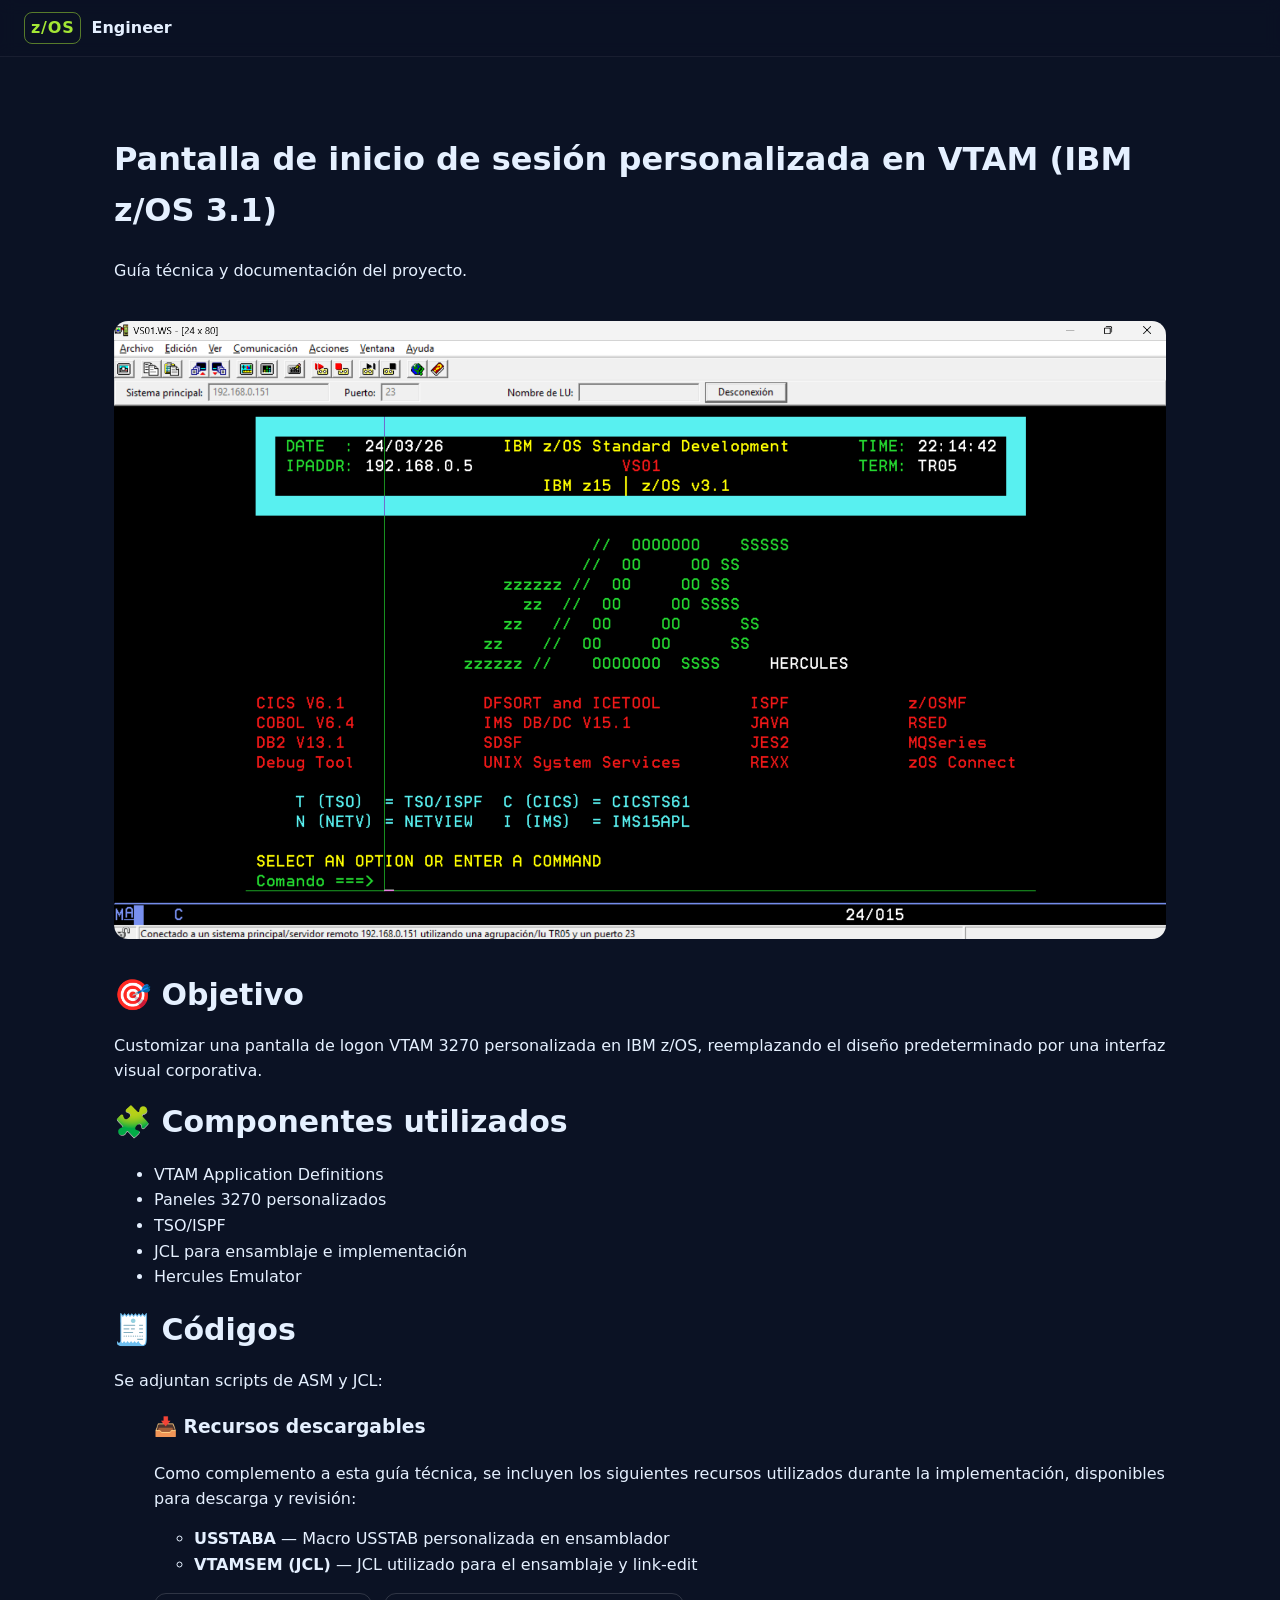
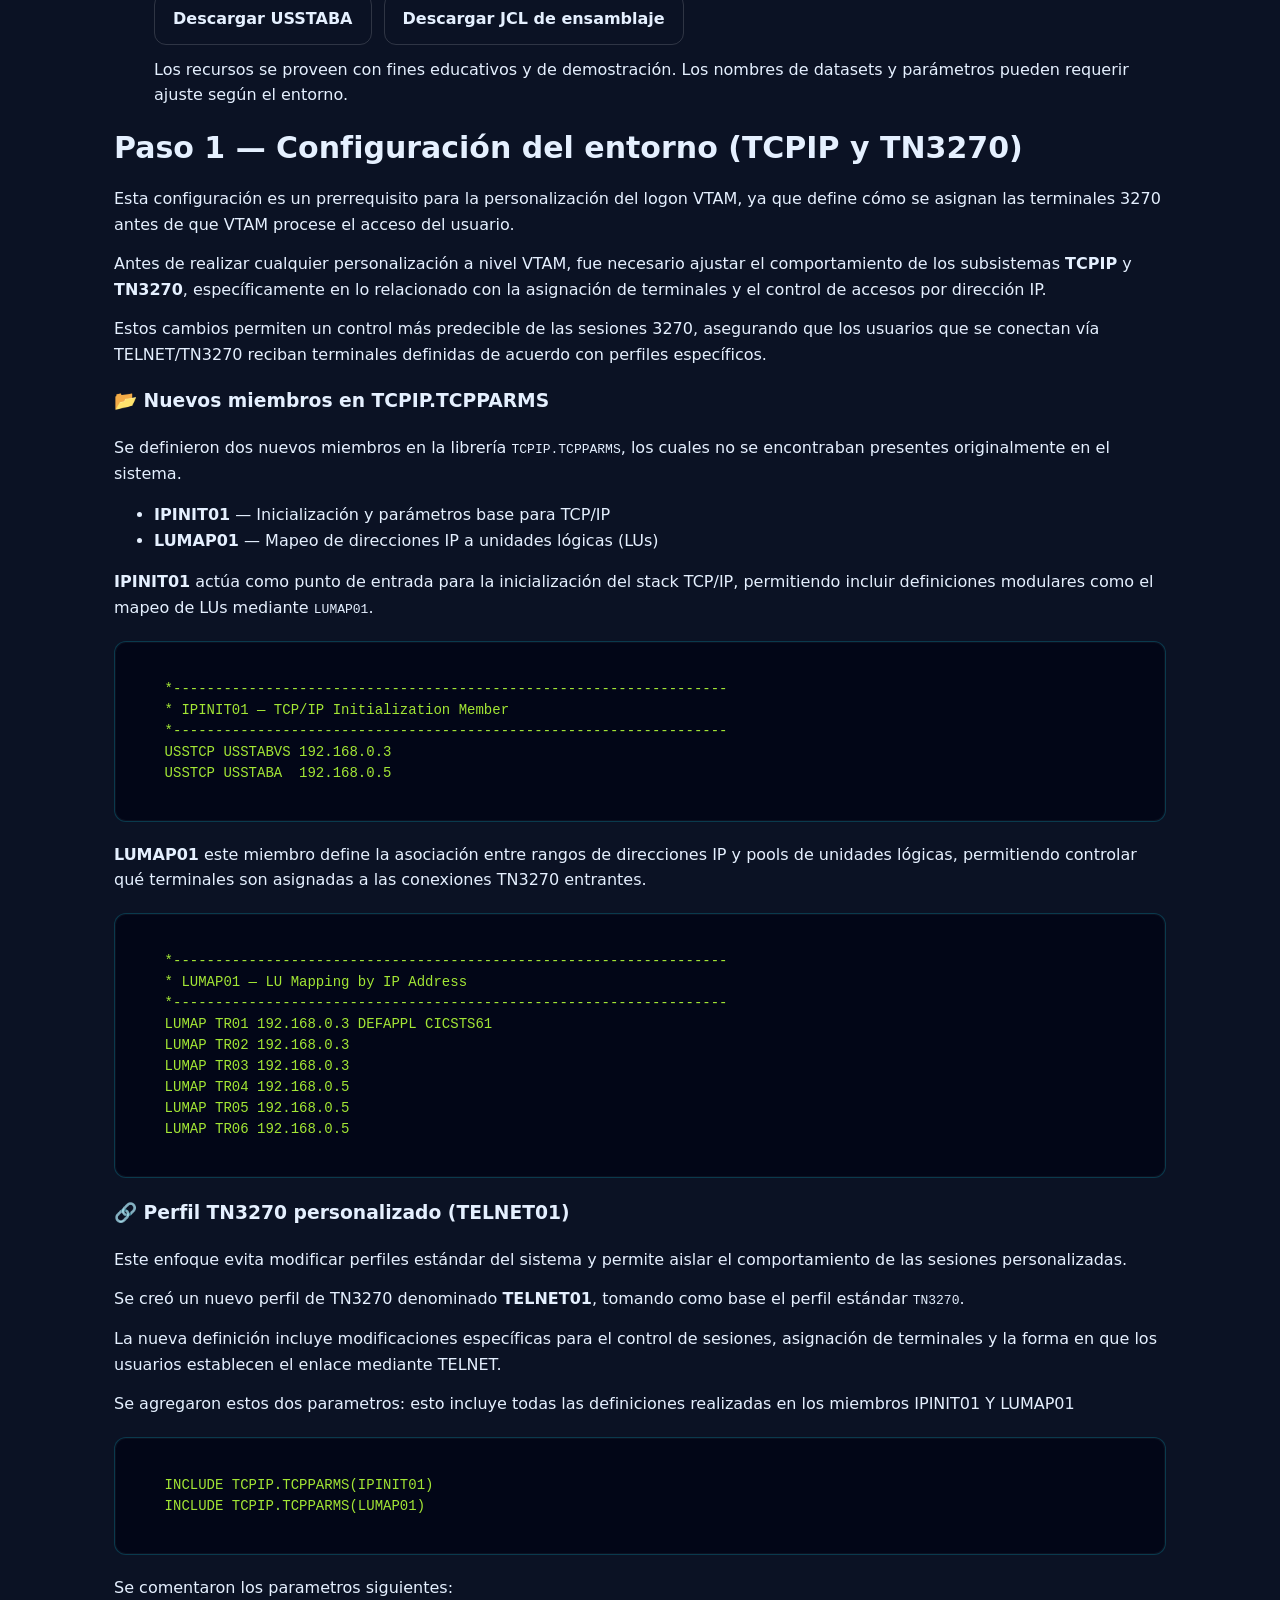
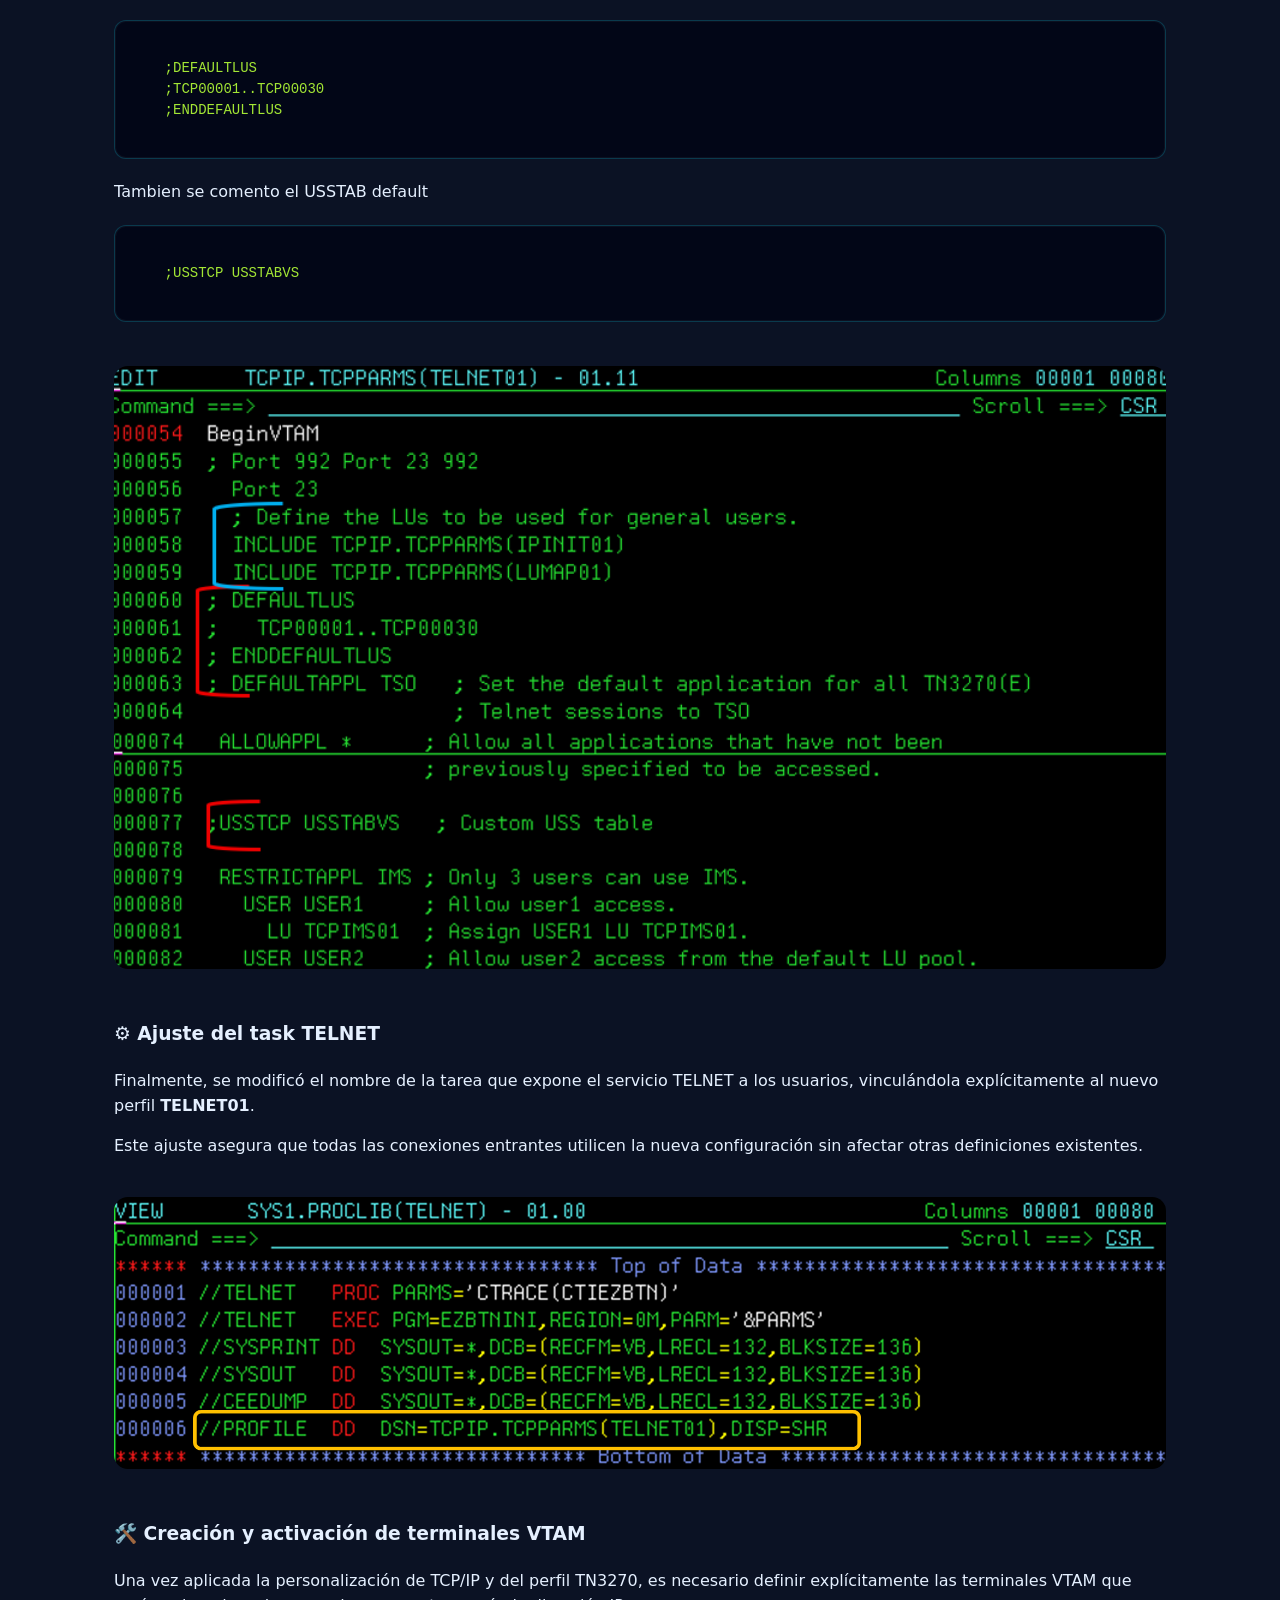
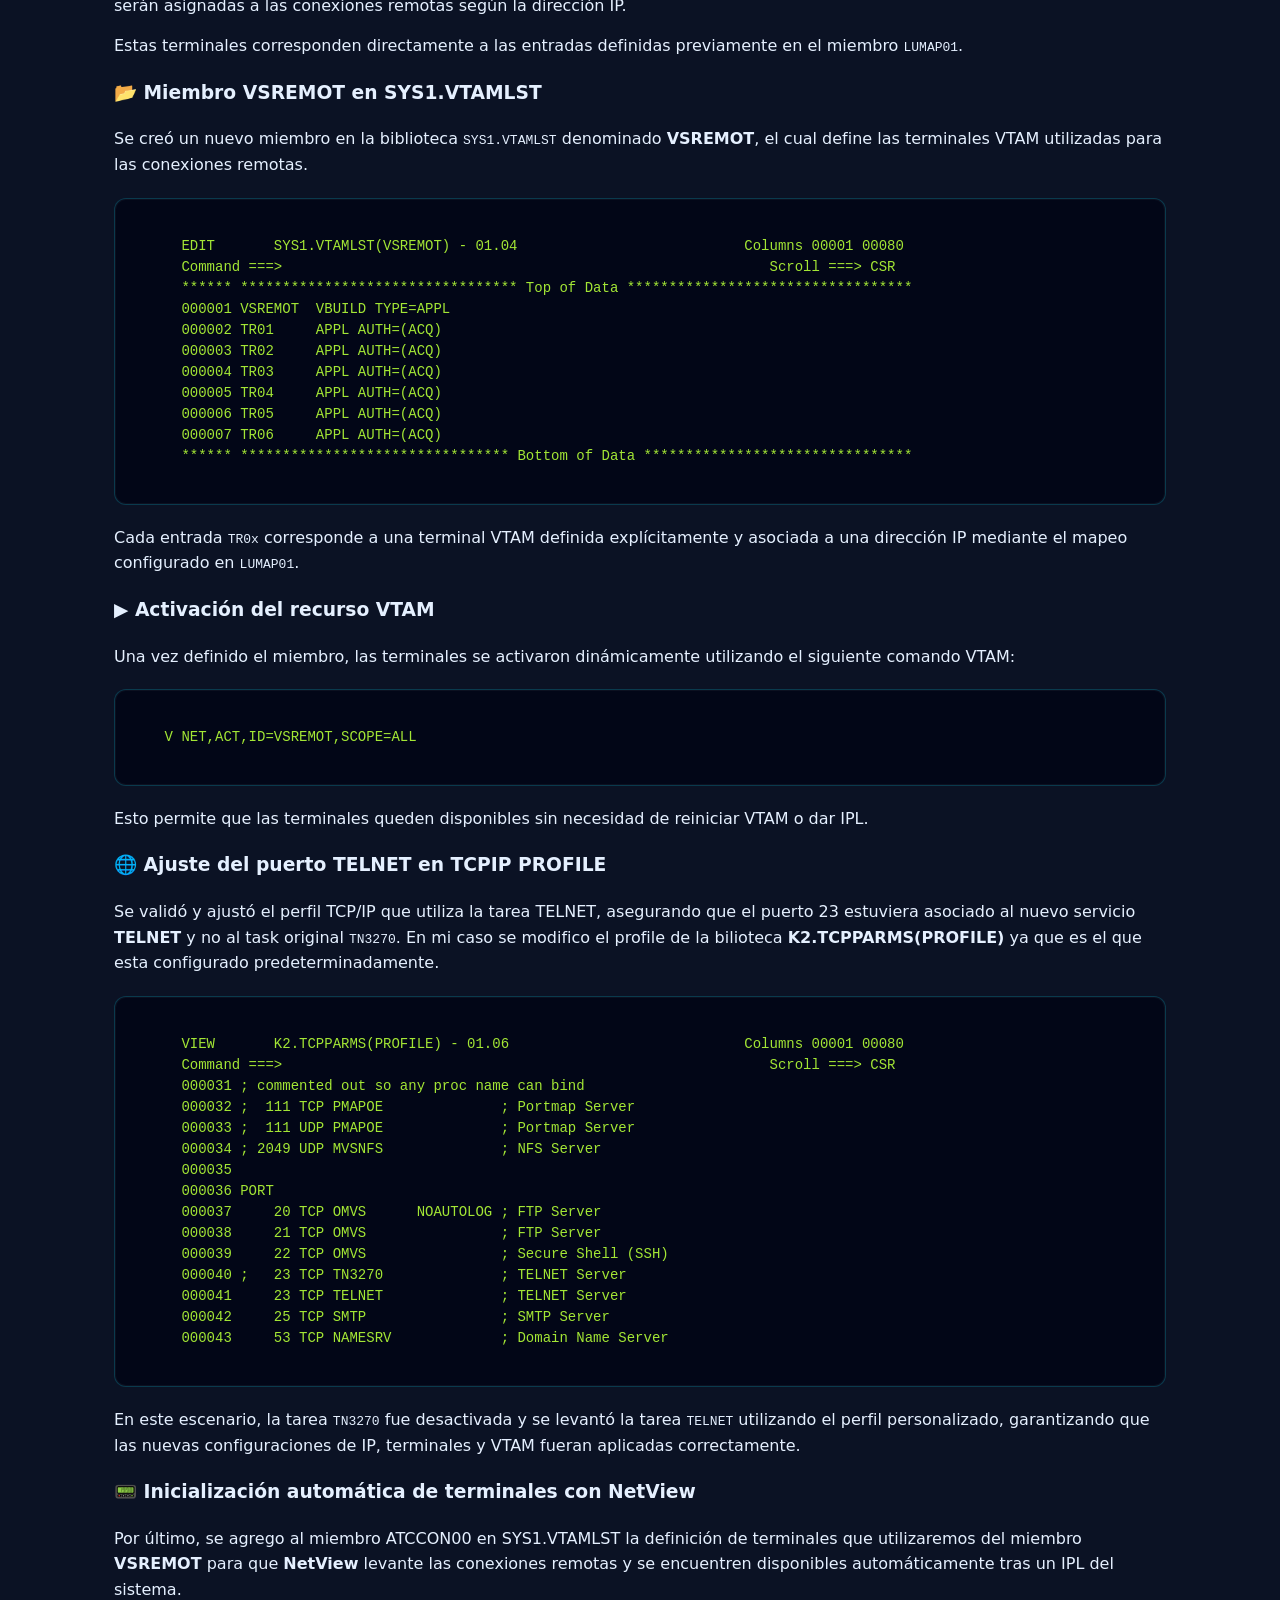
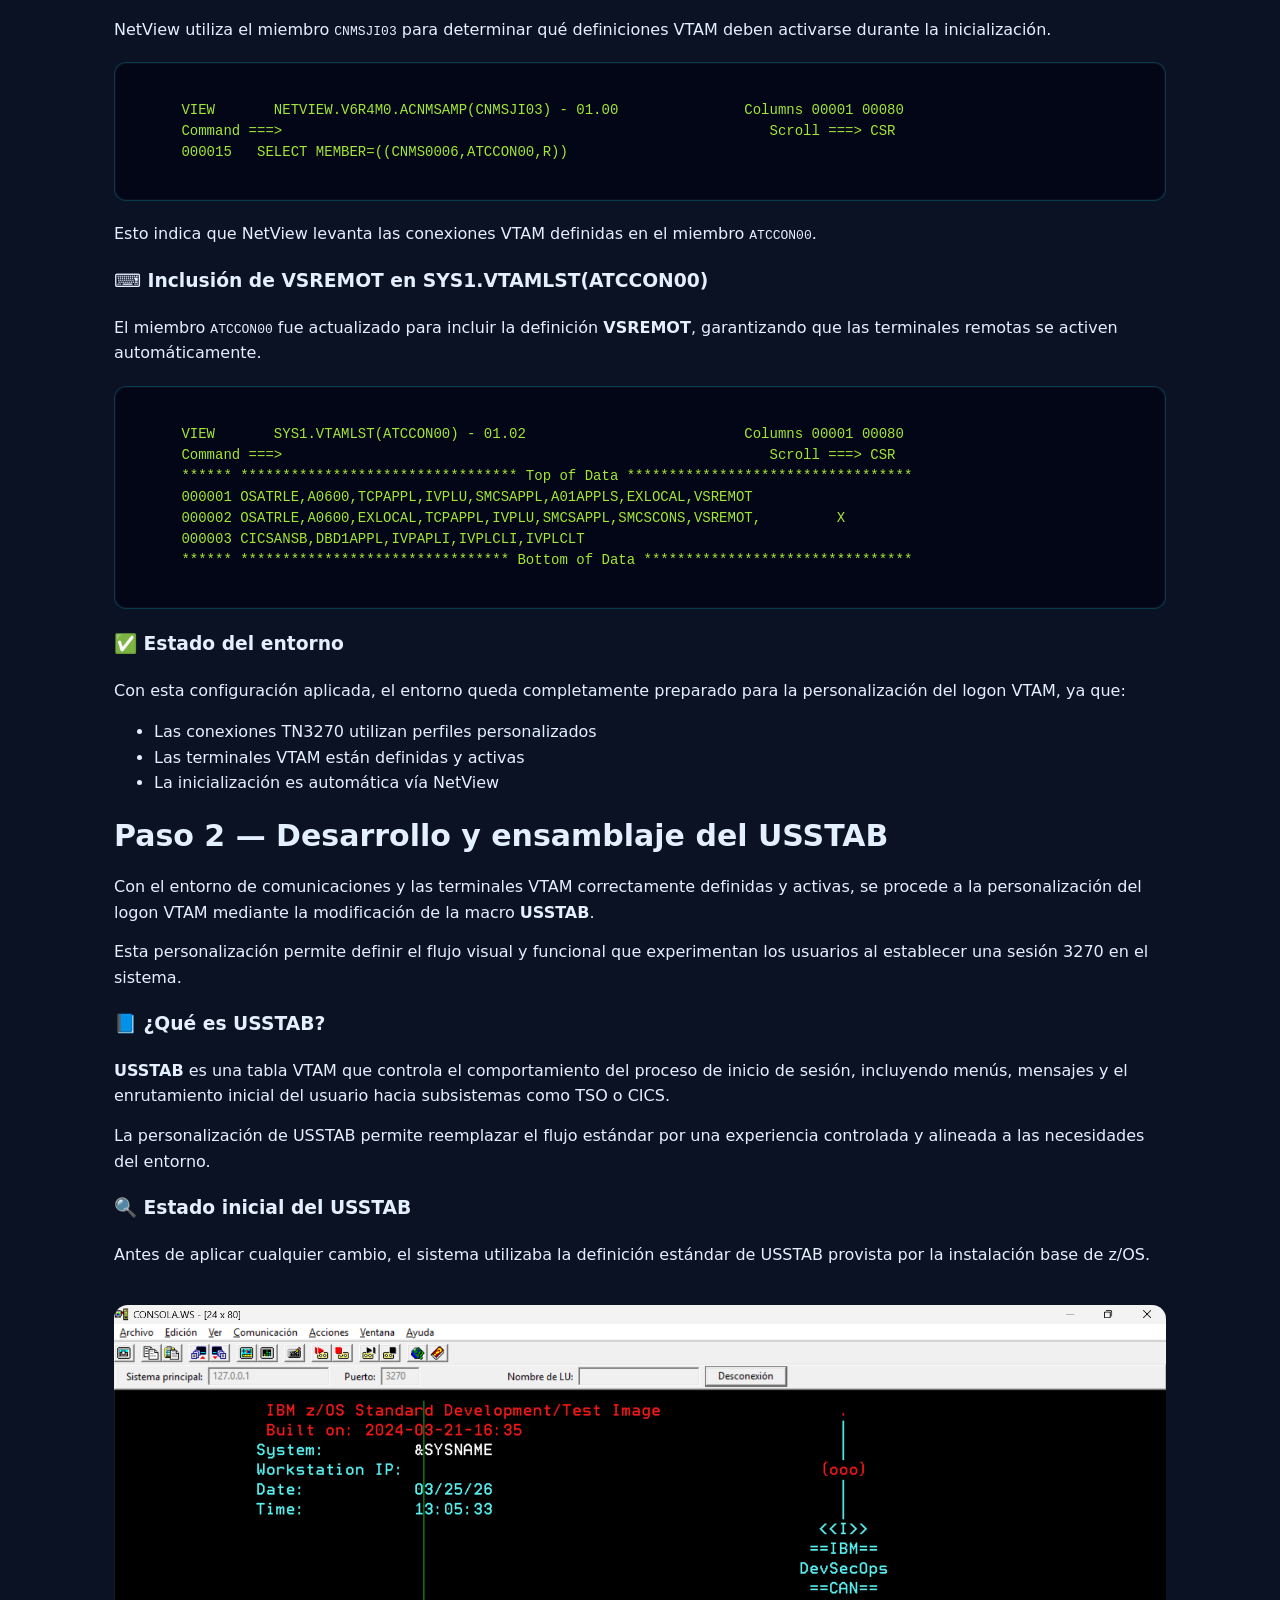
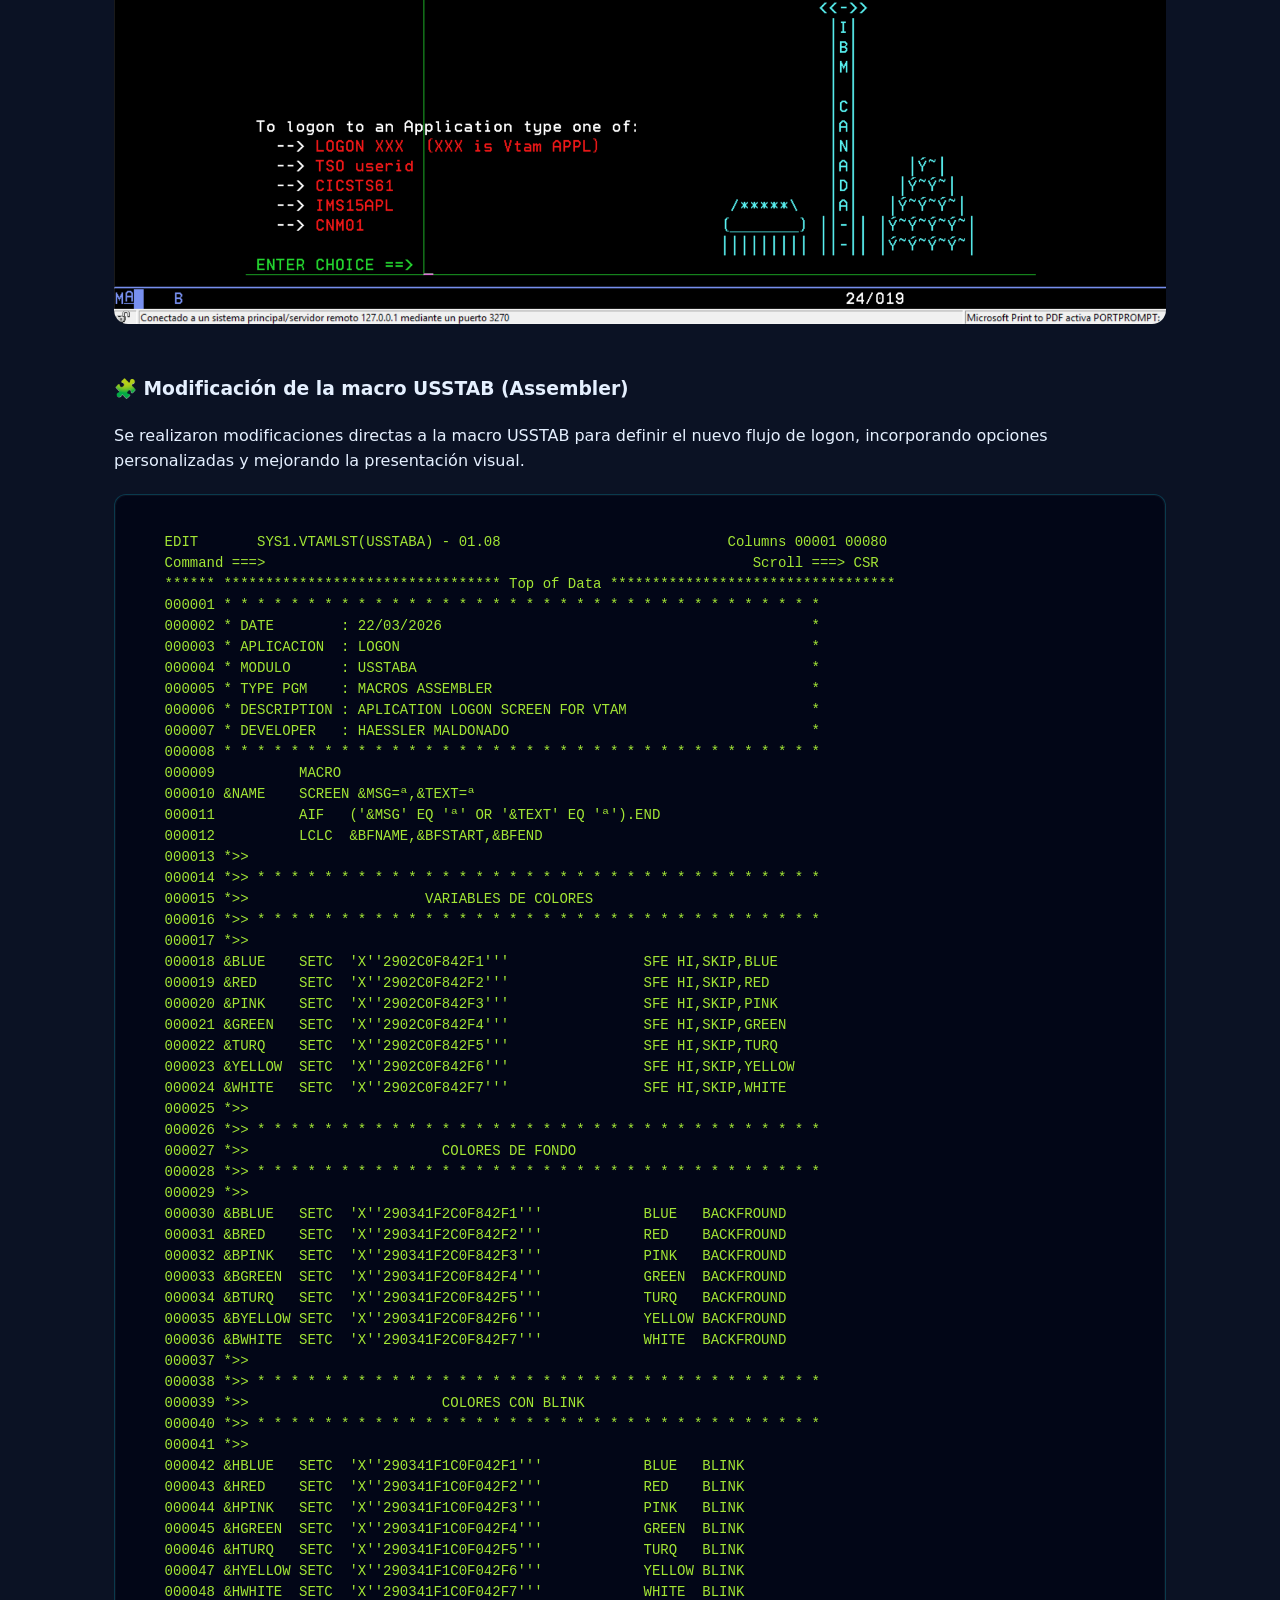
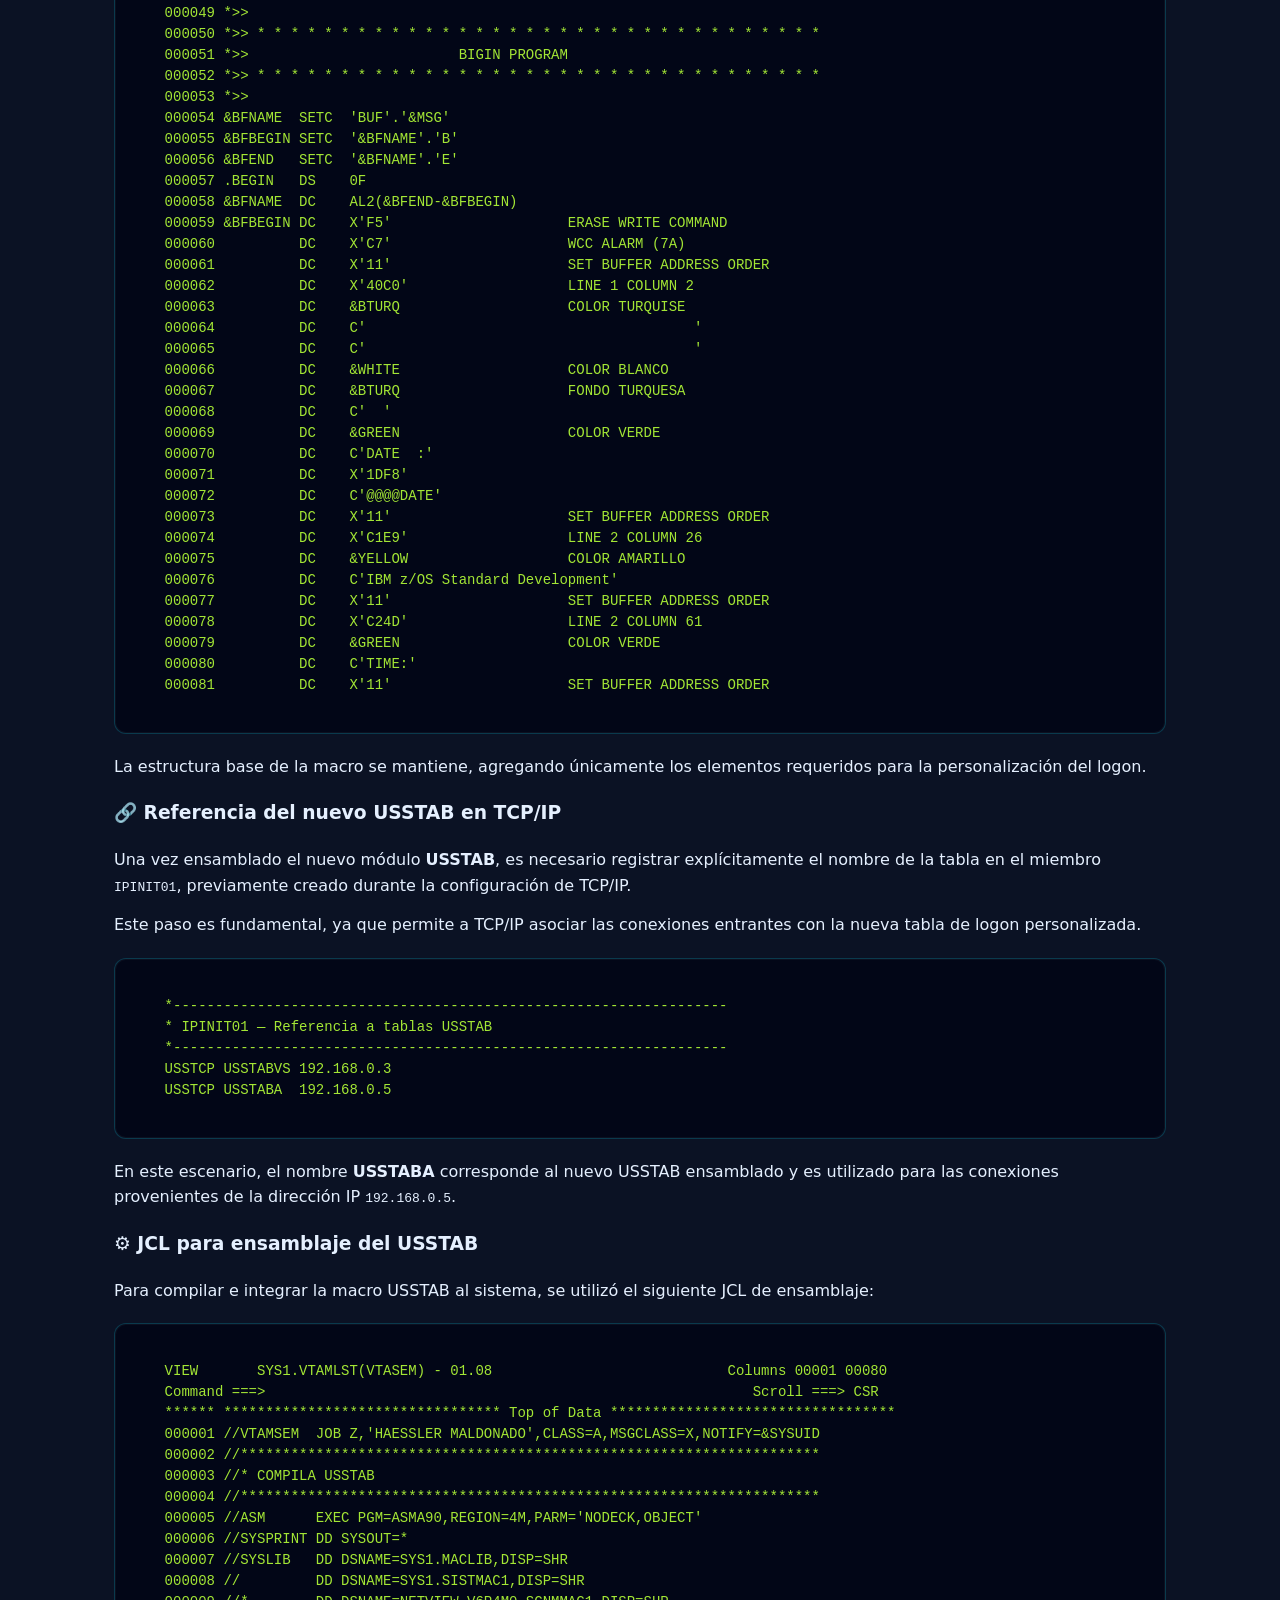
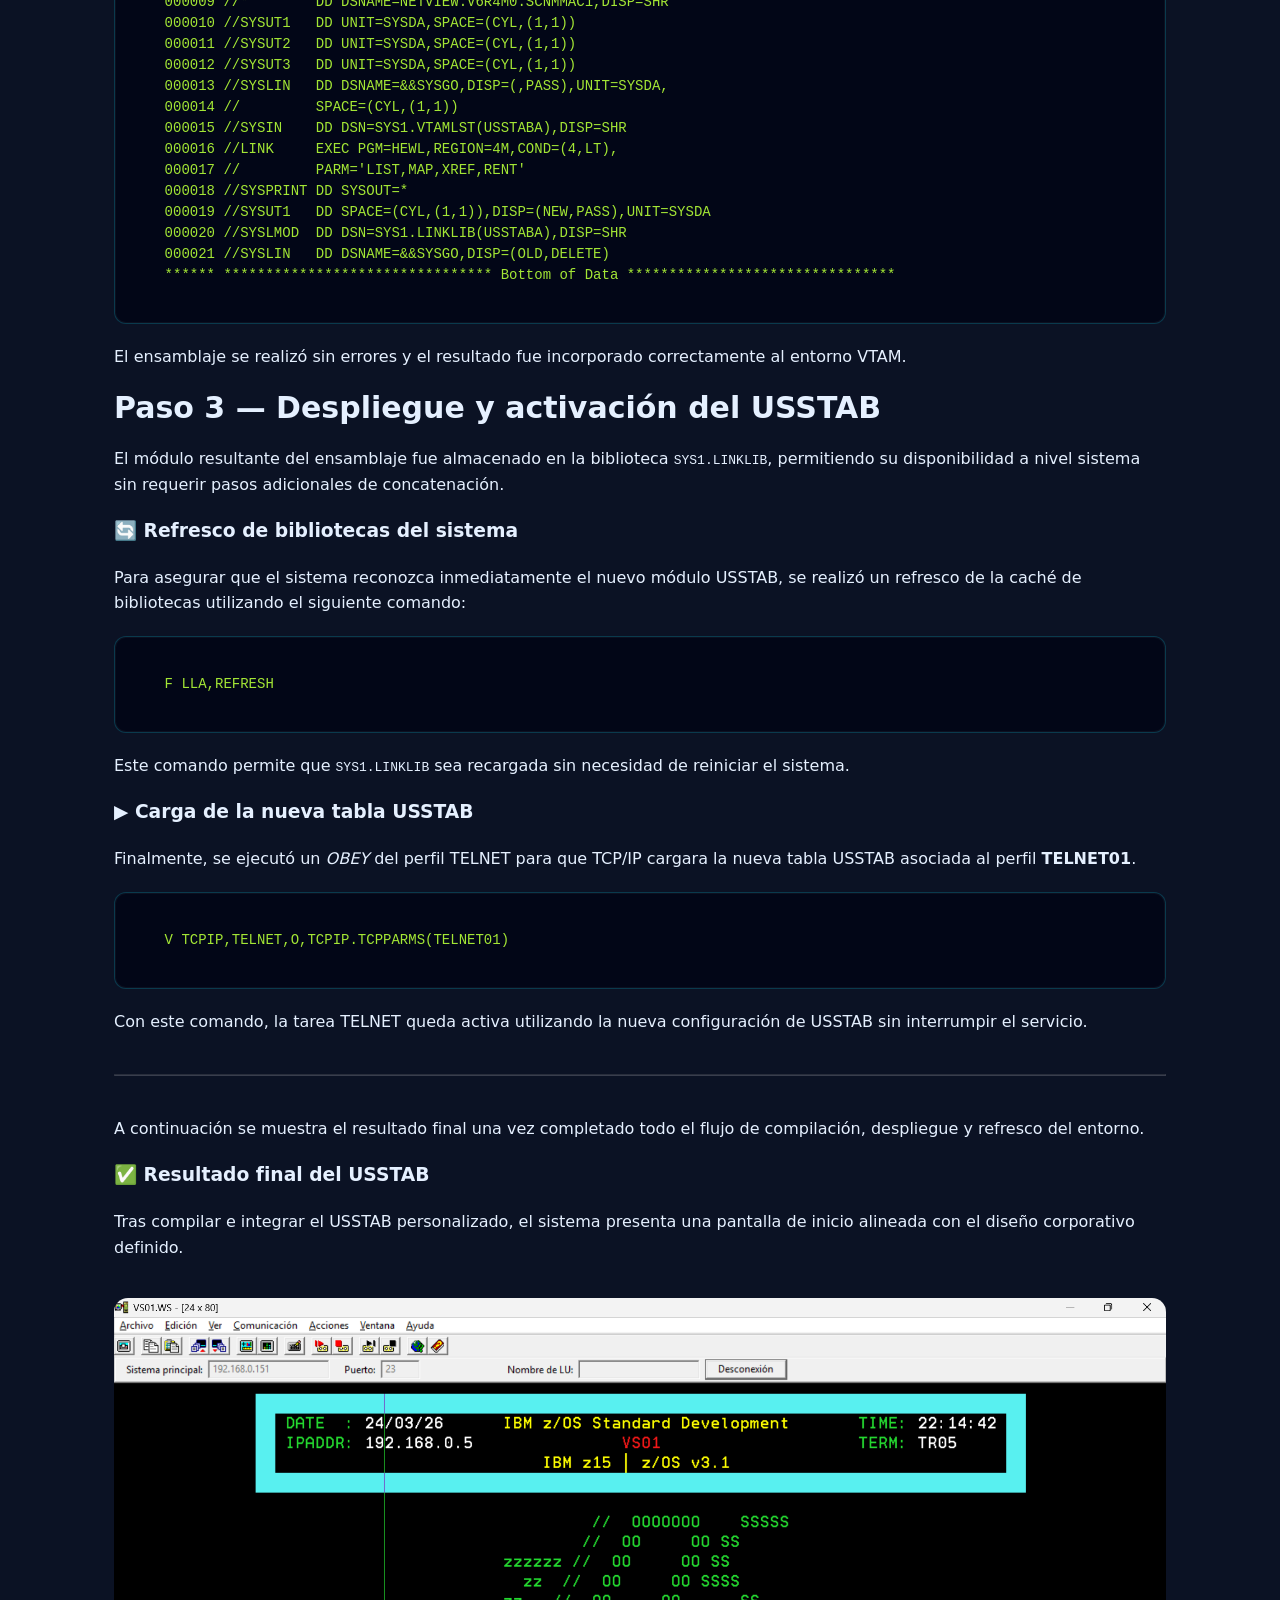
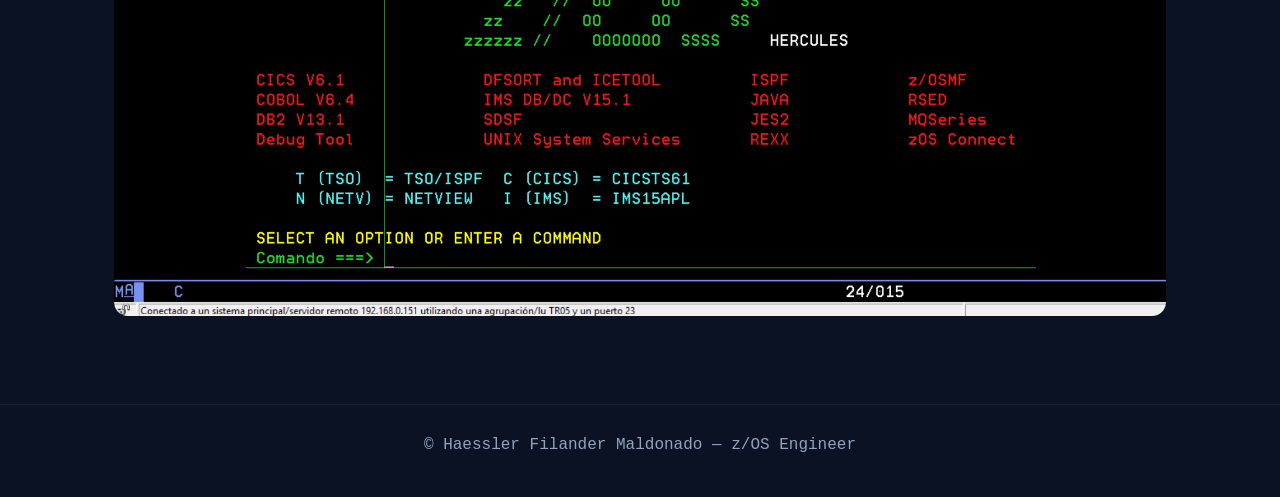
==== commit 39718e51: "Add VTAM Logon technical guide with USSTAB and JCL downloads" ====
--- a/vtam-logon.html
+++ b/vtam-logon.html
@@ -44,9 +44,9 @@
 
 
 
-    <h2>🛠️ Cambios realizados</h2>
-    <p>
-      Se modificaron las definiciones de VTAM para:
+    <h2>🧾 Códigos</h2>
+    <p>
+      Se adjuntan scripts de ASM y JCL:
     </p>
     <ul>
       <h3>📥 Recursos descargables</h3>
--- a/style.css
+++ b/style.css
@@ -119,6 +119,9 @@
 
 /* ===== Projects ===== */
 .projects{display:grid; grid-template-columns: repeat(auto-fit, minmax(280px, 1fr)); gap:22px}
+.projects h2 {
+  grid-column: 1 / -1;
+}
 .project-card{
   display:flex; flex-direction:column; border-radius: var(--radius); overflow:hidden;
   background: linear-gradient(160deg, rgba(15,23,42,.9), rgba(2,6,23,.9));
@@ -248,4 +251,29 @@
   .visits-logo{ border-radius:50%; width:90px; height:90px; object-fit:cover; }
   .visits-title{ text-align:center }
   .visits-row{ justify-content:center }
+}
+.project-featured {
+  border: 1px solid rgba(34,211,238,.35);
+  box-shadow:
+    0 0 0 1px rgba(34,211,238,.1),
+    0 0 40px rgba(34,211,238,.12);
+}
+/* ===== Code blocks ===== */
+.code-block {
+  background: #020617;
+  border: 1px solid rgba(34,211,238,.25);
+  border-radius: 12px;
+  padding: 16px;
+  margin: 20px 0;
+  overflow-x: auto;
+  box-shadow: inset 0 0 0 1px rgba(255,255,255,.04);
+}
+
+.code-block code {
+  font-family: ui-monospace, SFMono-Regular, Menlo, Monaco, Consolas, monospace;
+  font-size: 14px;
+  color: #a3e635; /* 3270 green */
+  line-height: 1.5;
+  display: block;
+  white-space: pre;
 }
